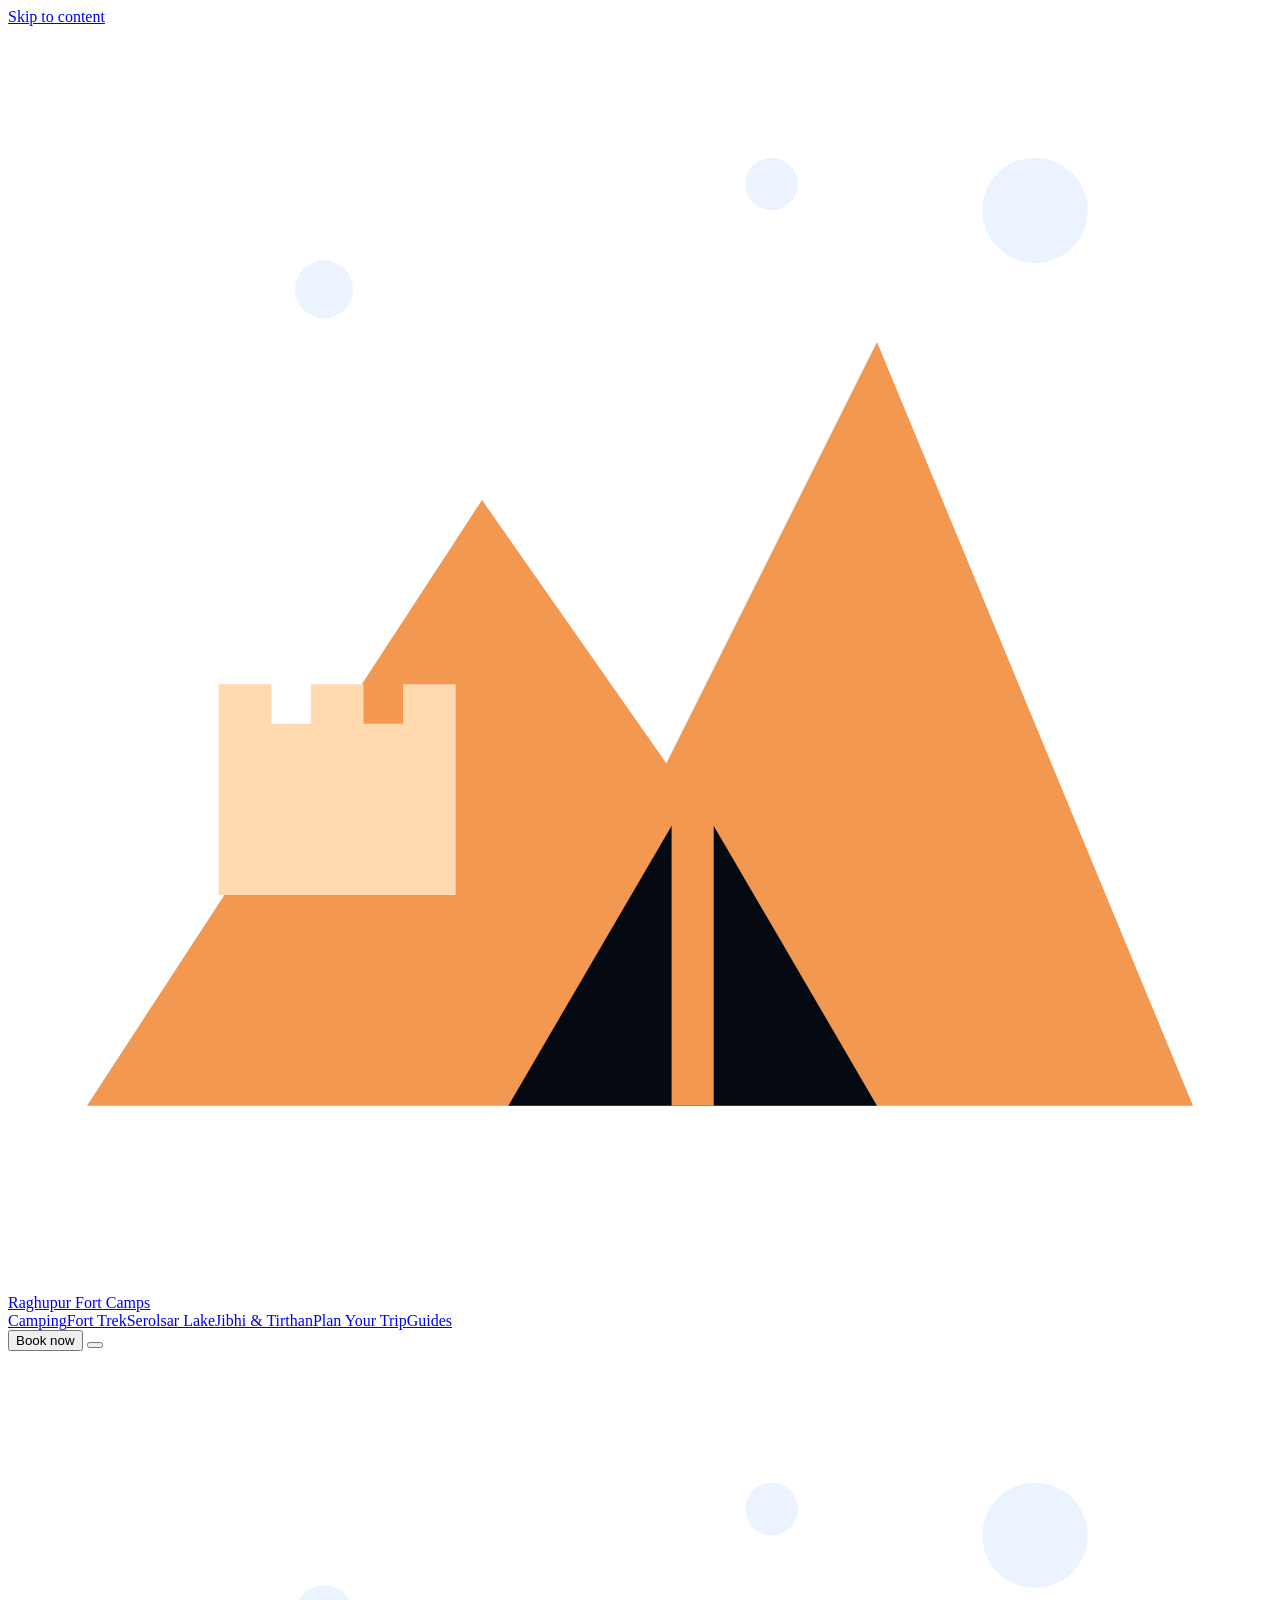
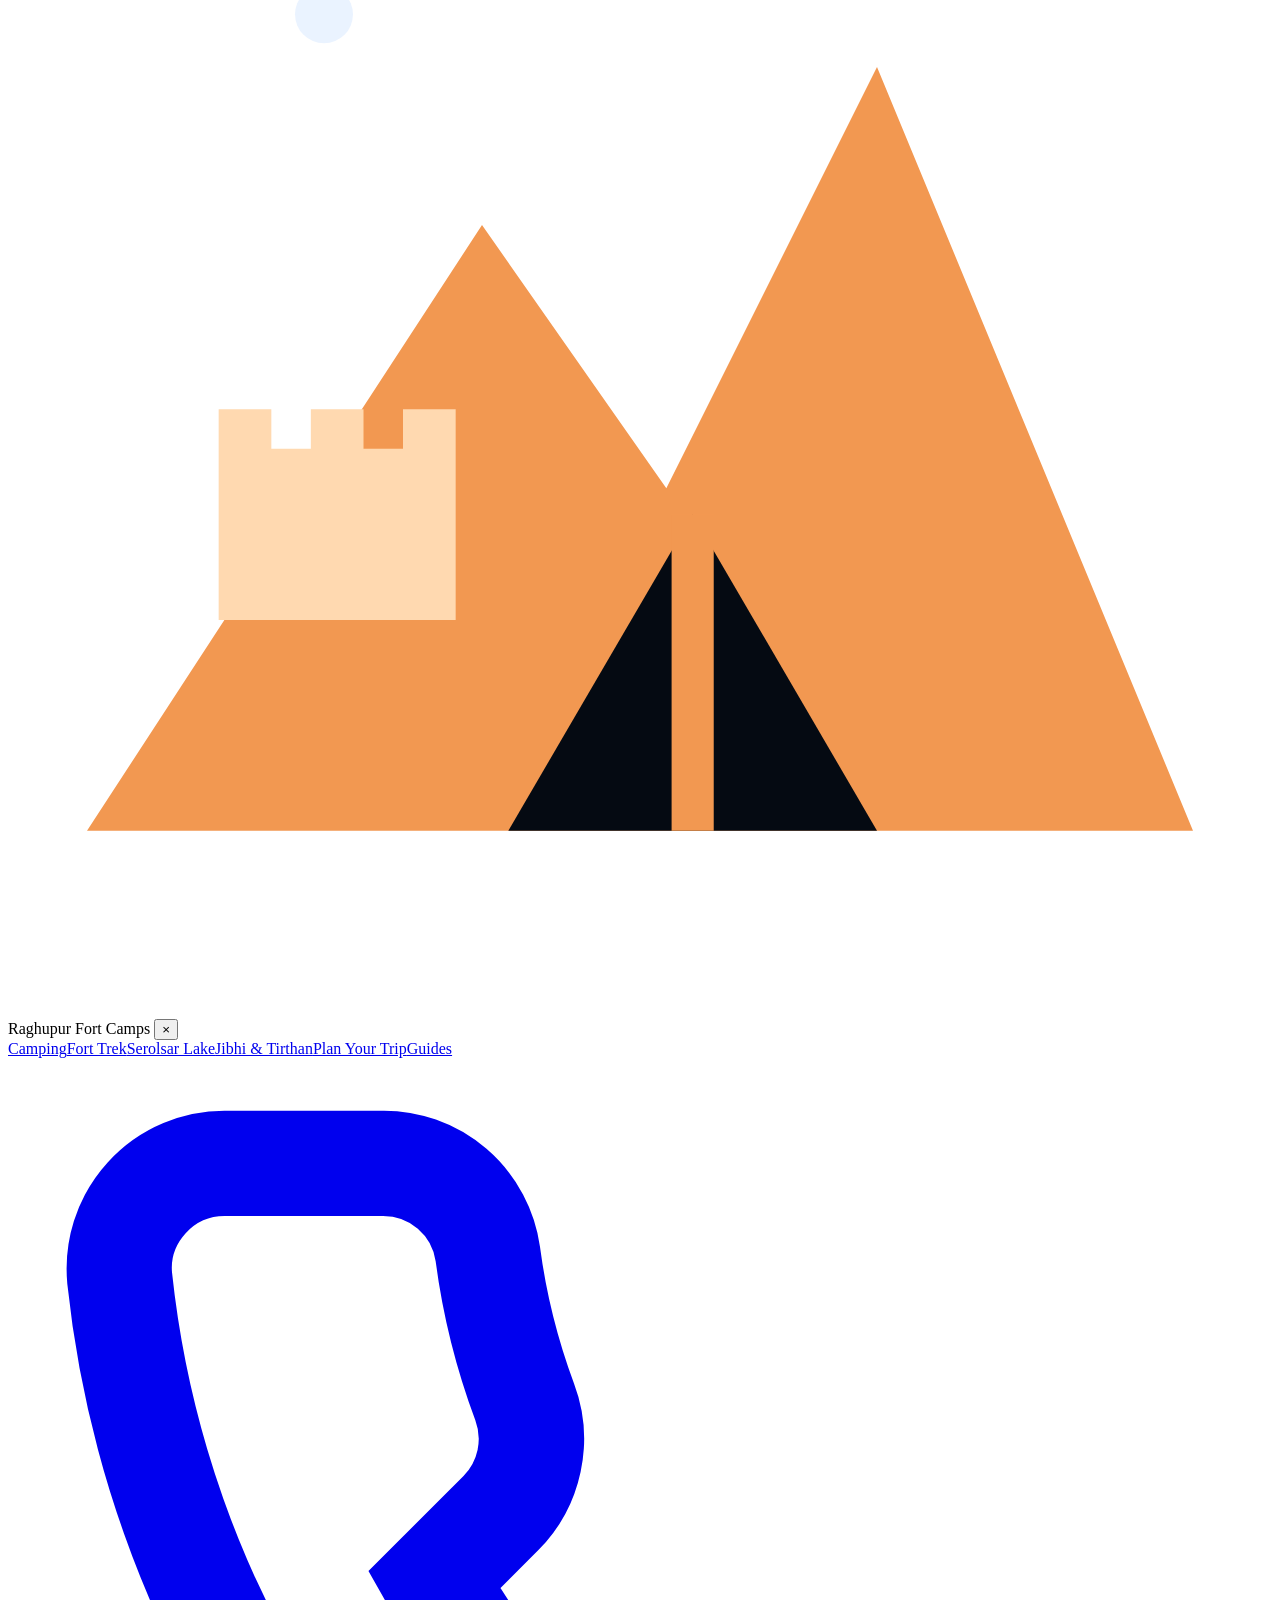
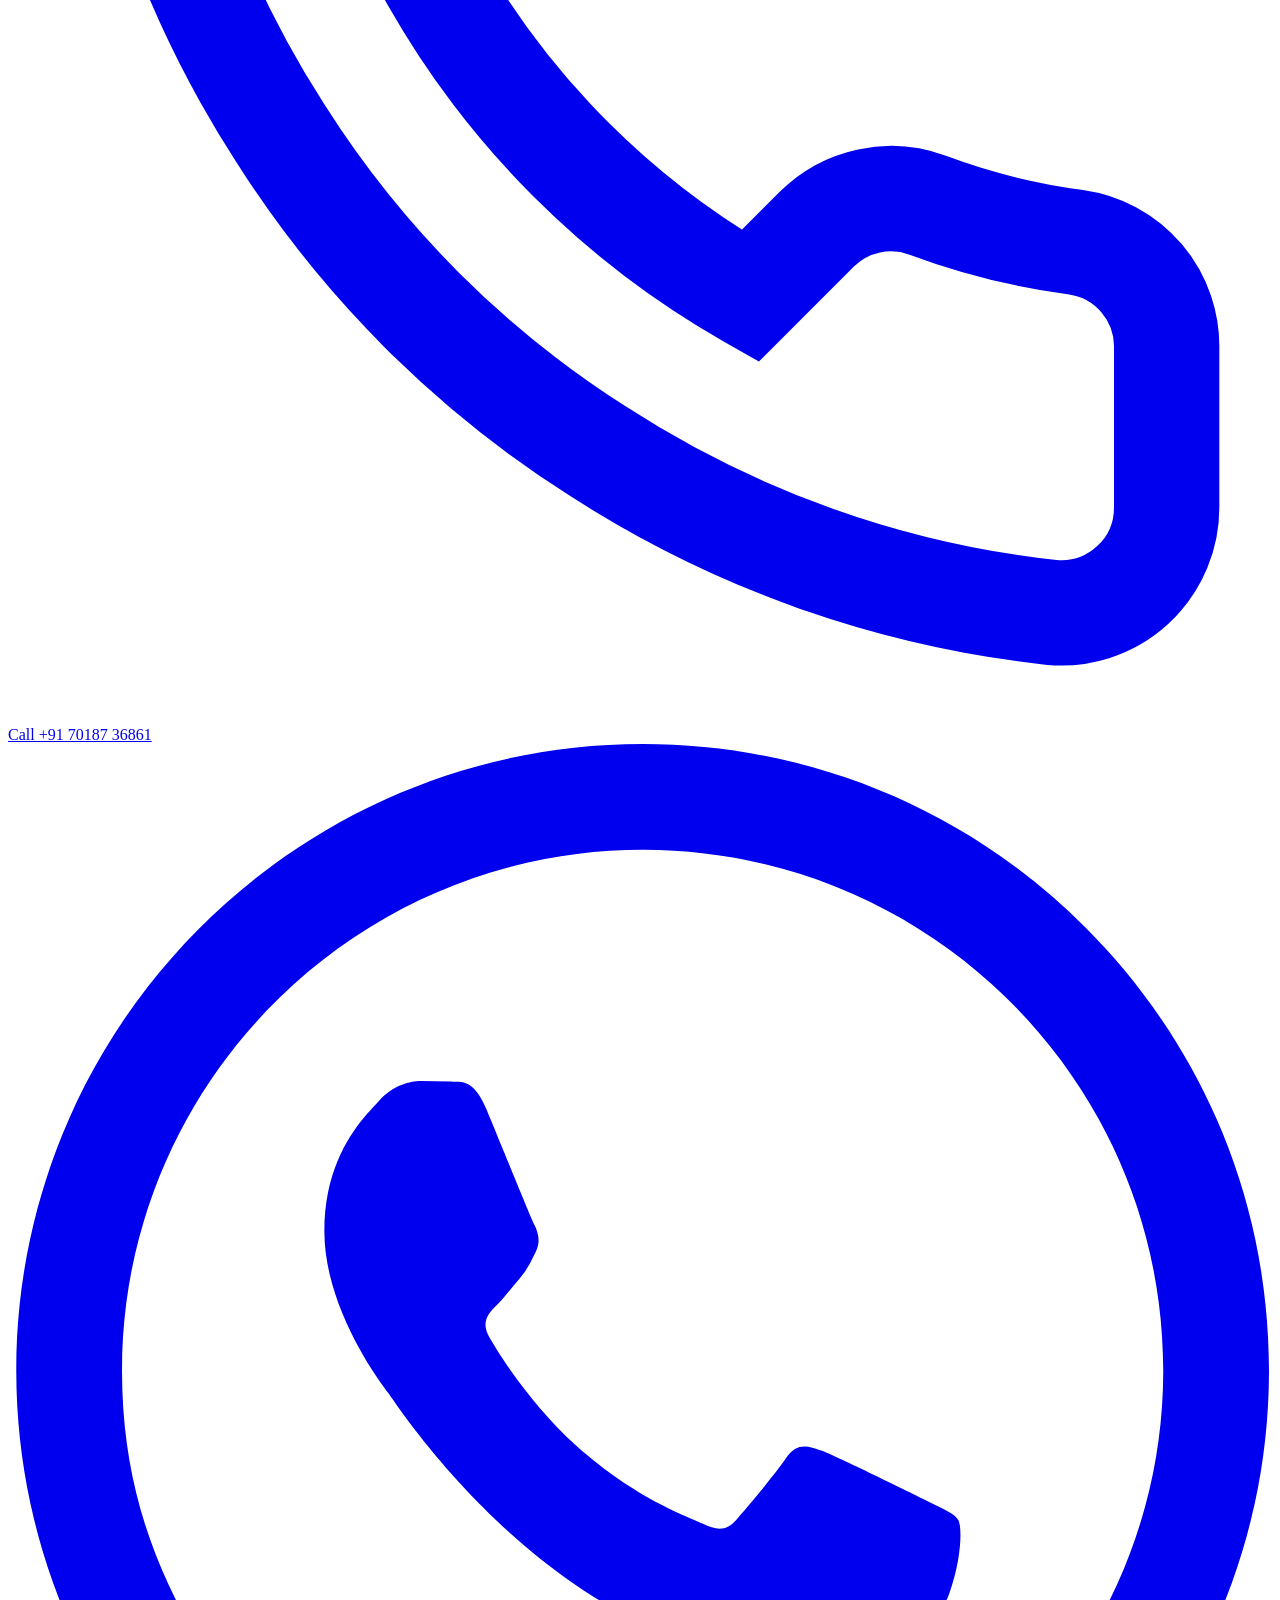
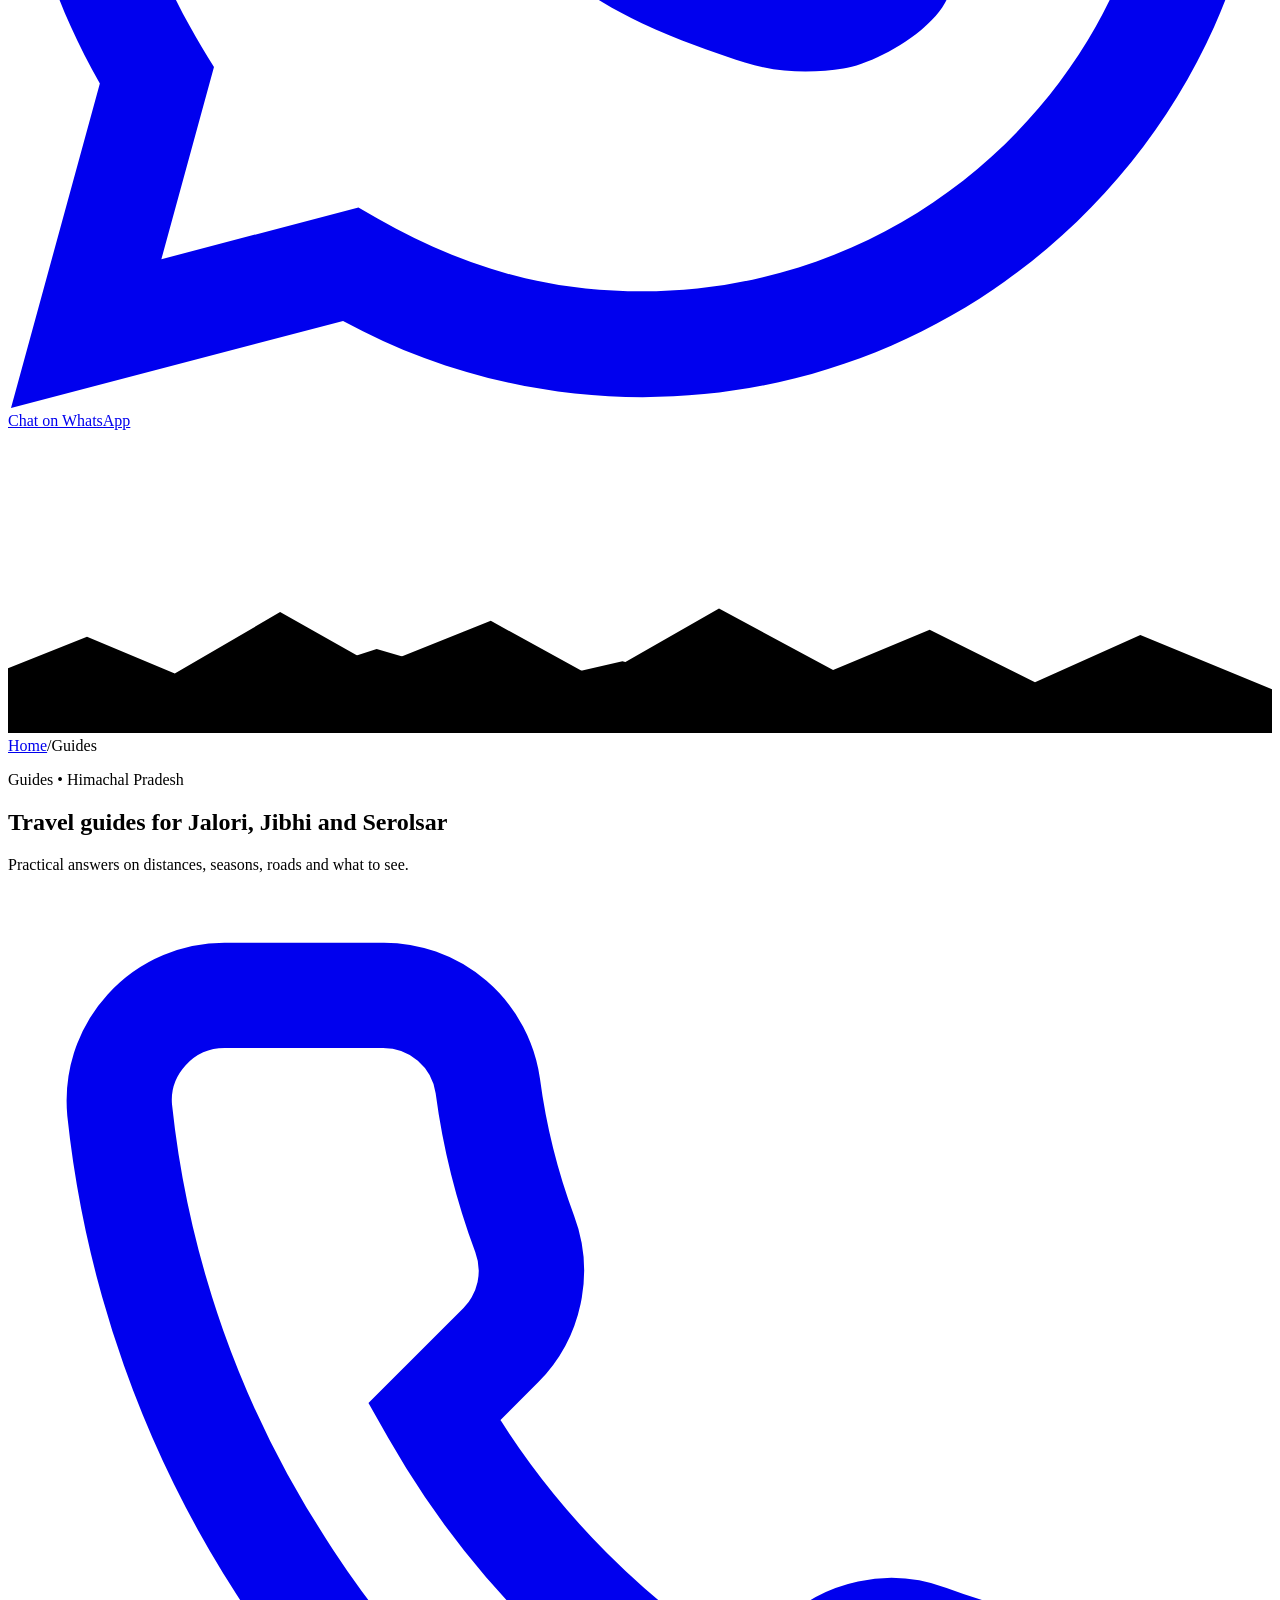
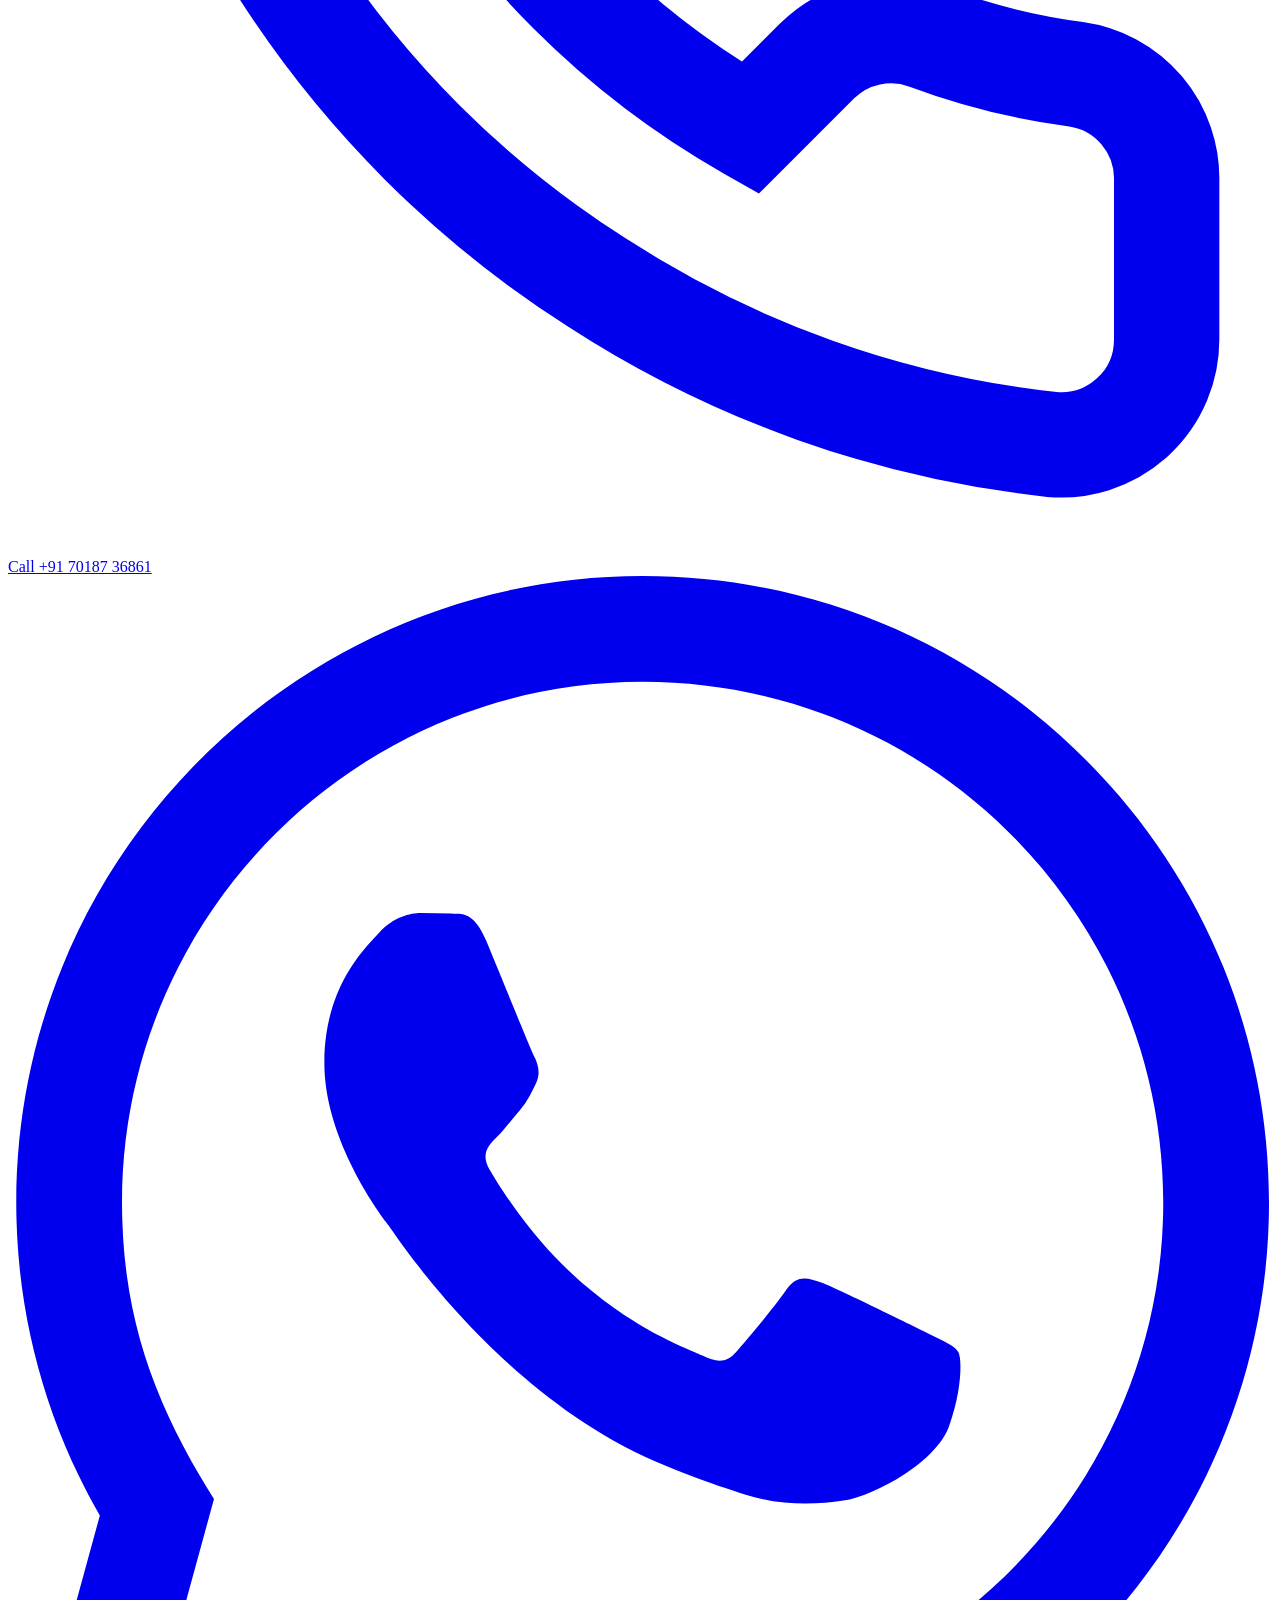
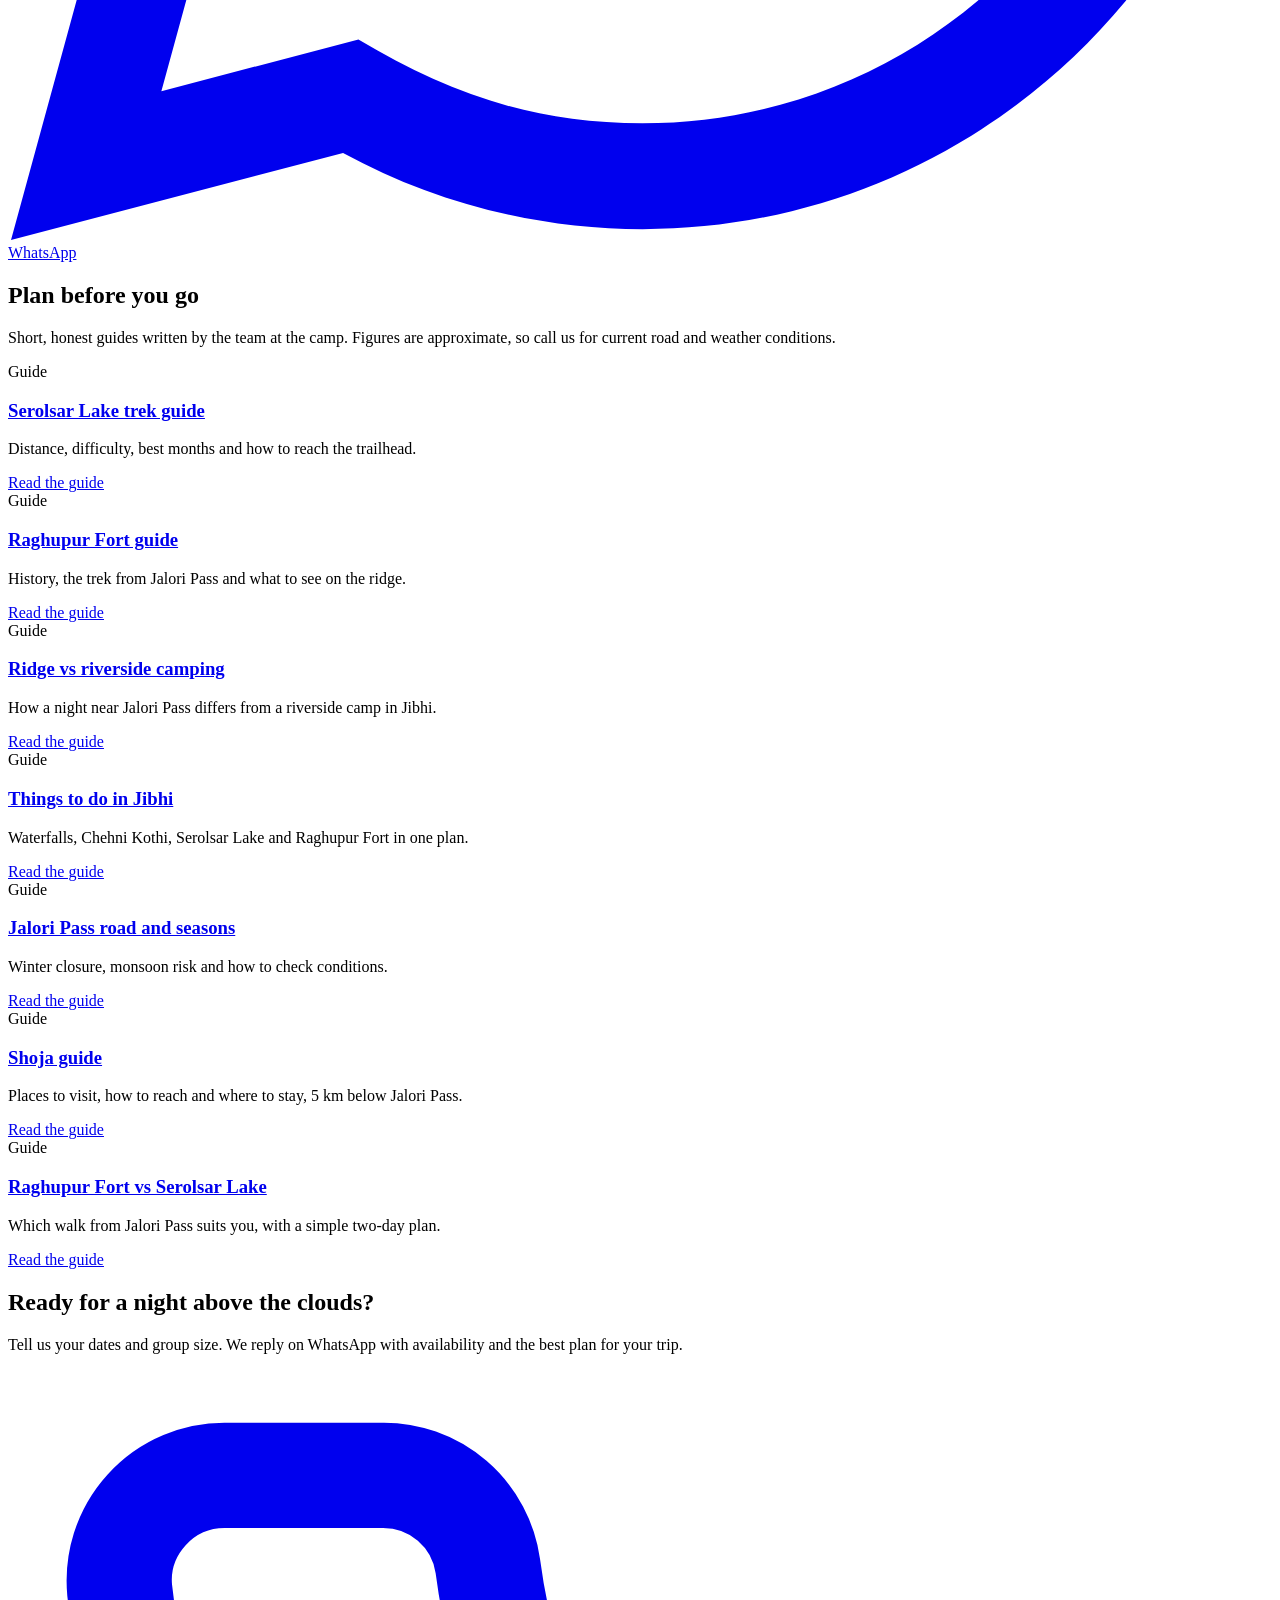
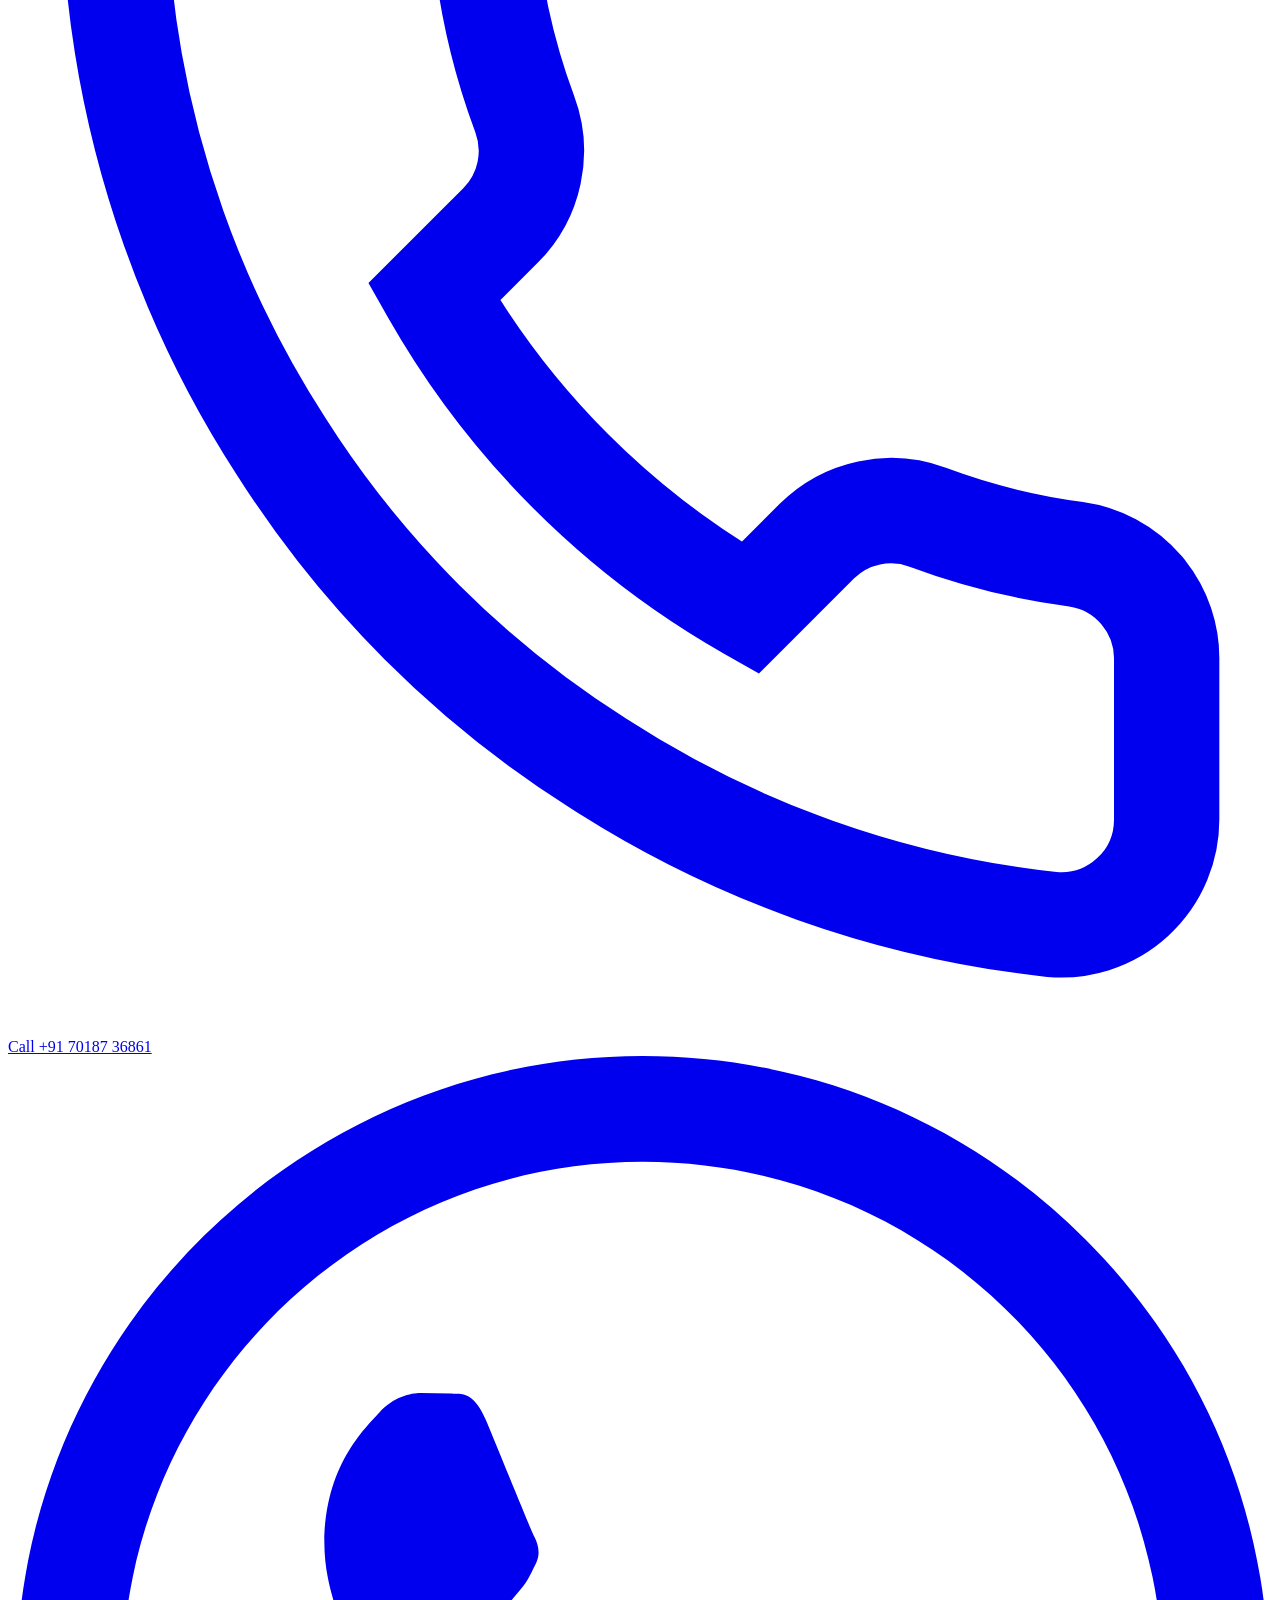
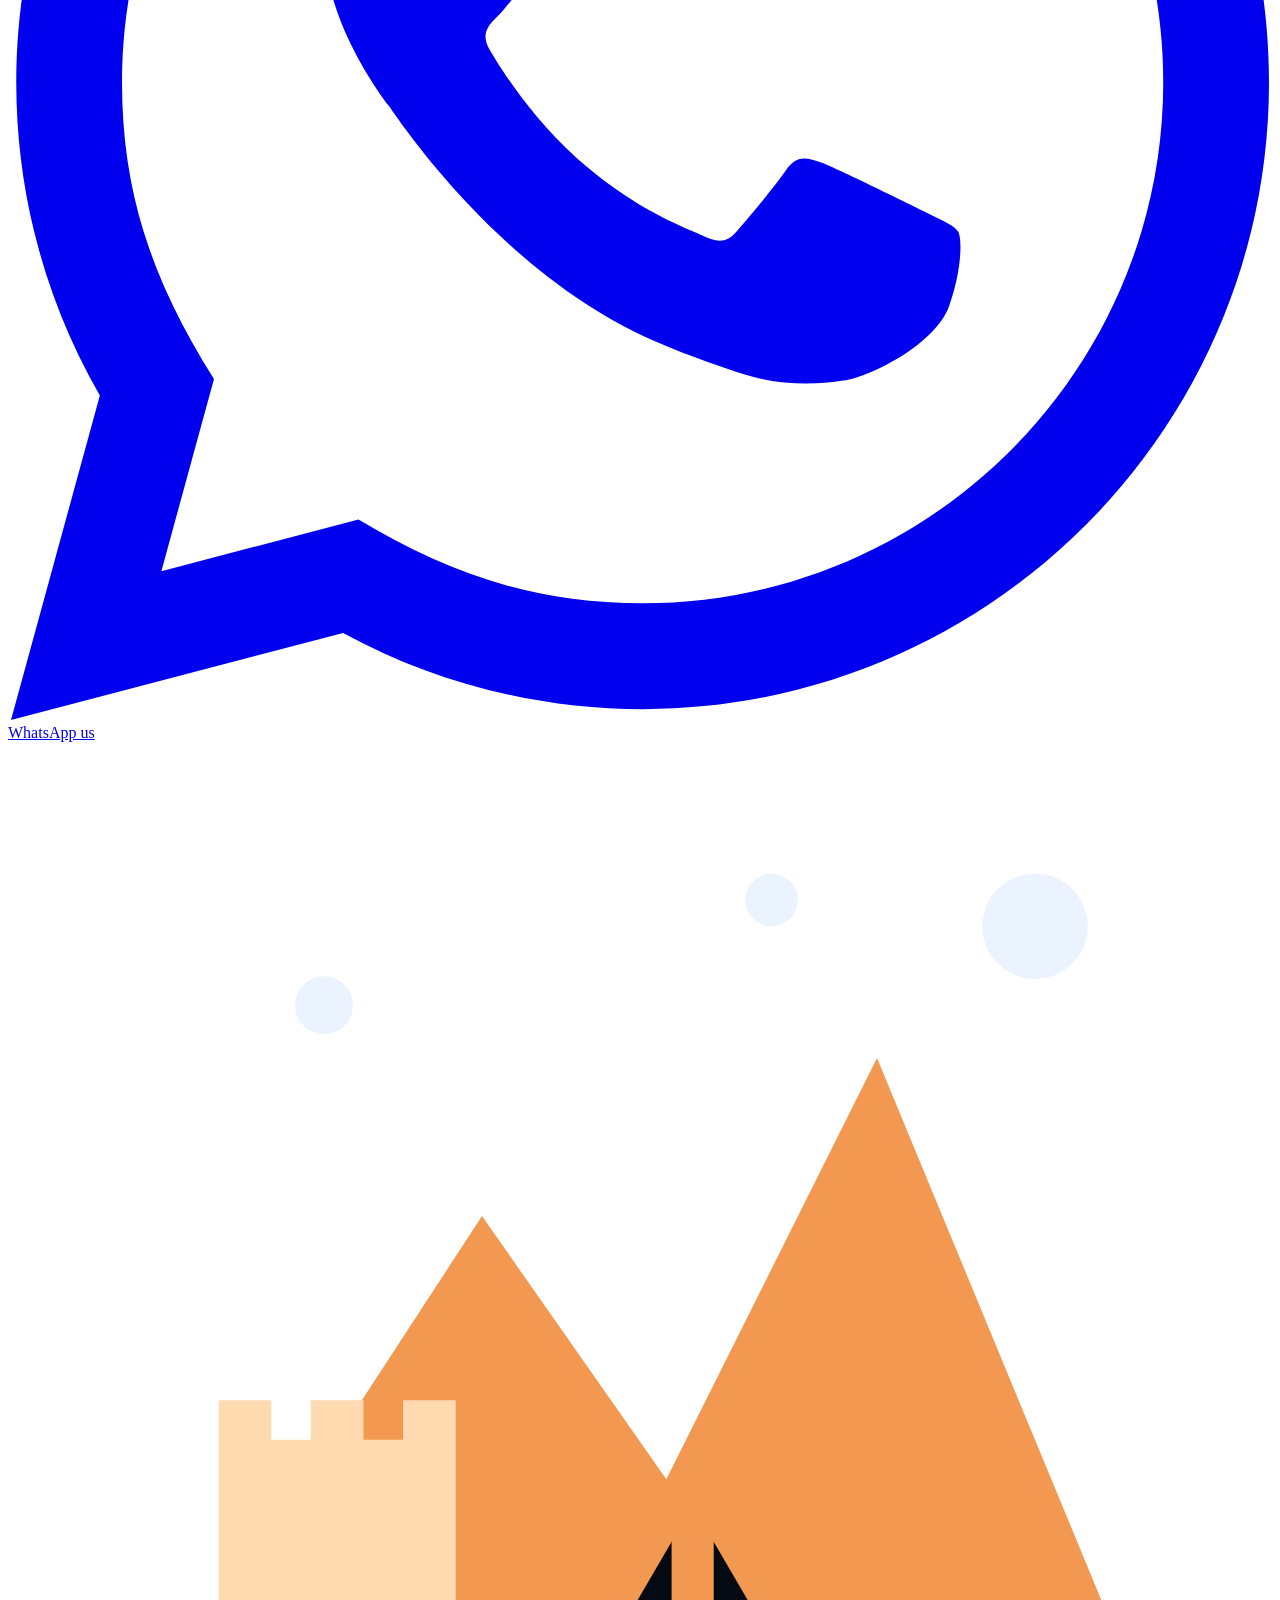
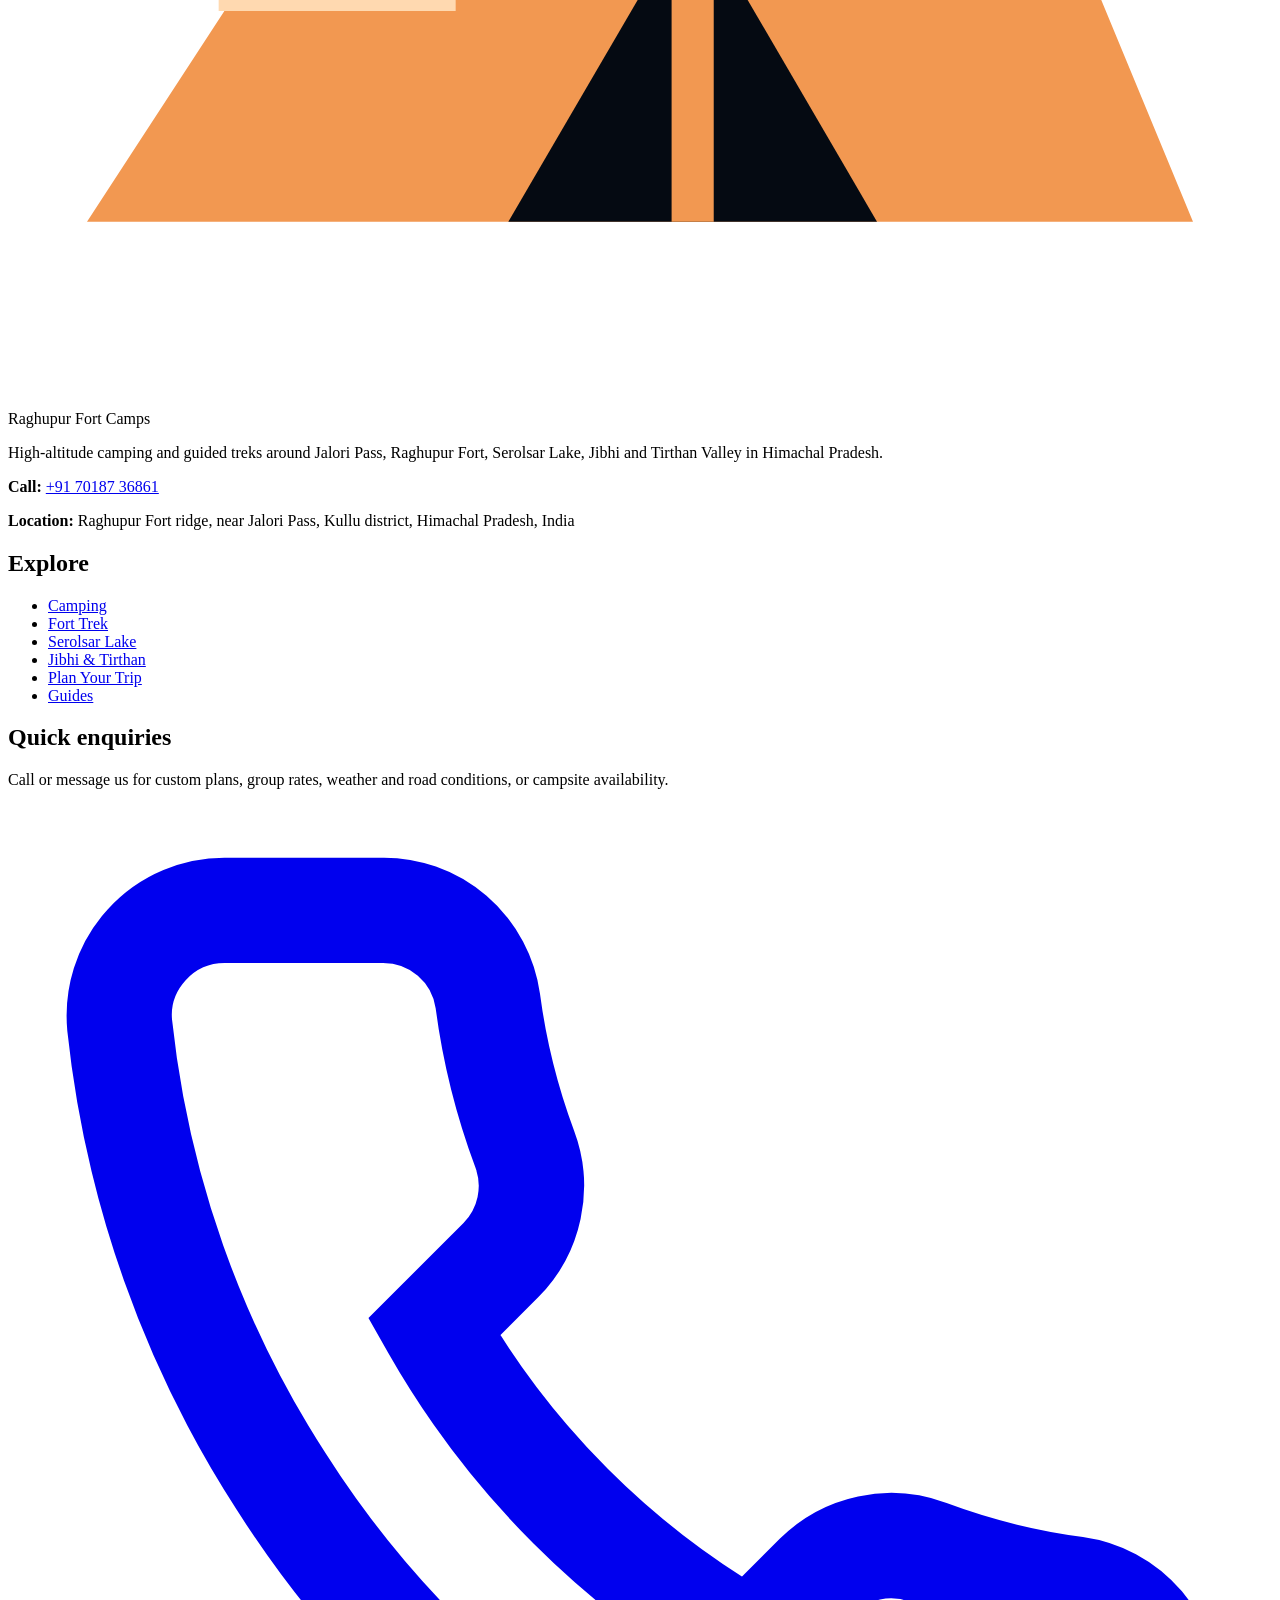
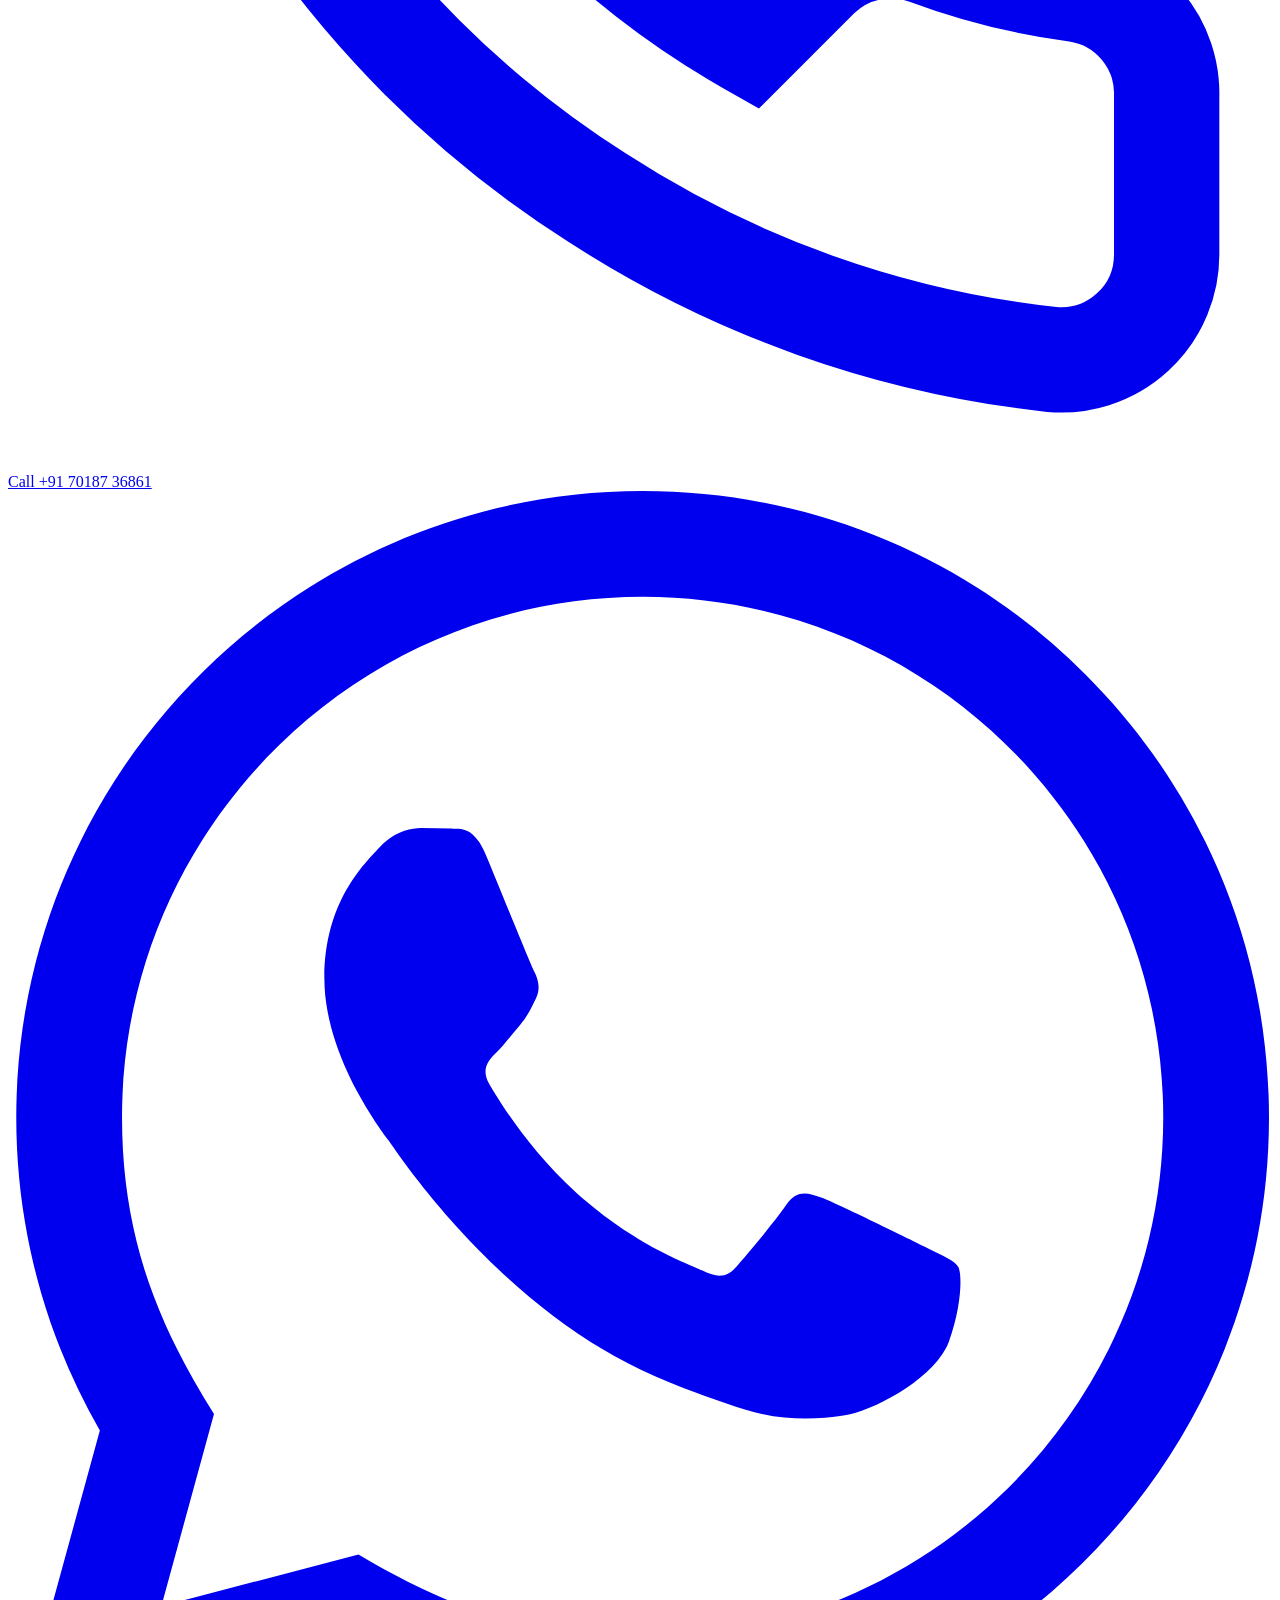
==== guides.html @ e75b99f8 "Add Shoja guide and Raghupur Fort vs Serolsar Lake page; link from guides, sitemap Co-Authored-By: C" ====
<!DOCTYPE html>
<html lang="en">
<head>
<meta charset="UTF-8">
<meta name="viewport" content="width=device-width, initial-scale=1.0">
<title>Travel Guides: Jalori Pass, Serolsar Lake, Jibhi</title>
<meta name="description" content="Travel guides for Jalori Pass, Raghupur Fort, Serolsar Lake and Jibhi: distances, difficulty, seasons, road conditions and things to do.">
<meta name="robots" content="index,follow,max-image-preview:large">
<link rel="canonical" href="https://www.raghupurcamps.com/guides.html">
<link rel="alternate" hreflang="en-IN" href="https://www.raghupurcamps.com/guides.html">
<link rel="alternate" hreflang="x-default" href="https://www.raghupurcamps.com/guides.html">
<meta name="geo.region" content="IN-HP">
<meta name="geo.placename" content="Jalori Pass, Kullu, Himachal Pradesh">
<meta name="theme-color" content="#050a12">
<meta property="og:type" content="website">
<meta property="og:site_name" content="Raghupur Fort Camps">
<meta property="og:locale" content="en_IN">
<meta property="og:title" content="Travel Guides: Jalori Pass, Serolsar Lake, Jibhi">
<meta property="og:description" content="Travel guides for Jalori Pass, Raghupur Fort, Serolsar Lake and Jibhi: distances, difficulty, seasons, road conditions and things to do.">
<meta property="og:url" content="https://www.raghupurcamps.com/guides.html">
<meta property="og:image" content="https://www.raghupurcamps.com/og-image.jpg">
<meta property="og:image:width" content="1200">
<meta property="og:image:height" content="630">
<meta property="og:image:alt" content="Raghupur Fort Camps: Milky Way over the camp ridge near Jalori Pass">
<meta name="twitter:card" content="summary_large_image">
<meta name="twitter:title" content="Travel Guides: Jalori Pass, Serolsar Lake, Jibhi">
<meta name="twitter:description" content="Travel guides for Jalori Pass, Raghupur Fort, Serolsar Lake and Jibhi: distances, difficulty, seasons, road conditions and things to do.">
<meta name="twitter:image" content="https://www.raghupurcamps.com/og-image.jpg">
<link rel="icon" href="favicon.svg" type="image/svg+xml">
<link rel="icon" href="logo.png" type="image/png" sizes="512x512">
<link rel="apple-touch-icon" href="apple-touch-icon.png">
<link rel="preconnect" href="https://fonts.googleapis.com">
<link rel="preconnect" href="https://fonts.gstatic.com" crossorigin>
<link href="https://fonts.googleapis.com/css2?family=Playfair+Display:ital,wght@0,500;0,600;0,700;1,400&amp;family=Plus+Jakarta+Sans:wght@400;500;600;700&amp;display=swap" rel="stylesheet">
<link rel="stylesheet" href="styles.css">
<script type="application/ld+json">{"@context": "https://schema.org", "@type": "BreadcrumbList", "itemListElement": [{"@type": "ListItem", "position": 1, "name": "Home", "item": "https://www.raghupurcamps.com/"}, {"@type": "ListItem", "position": 2, "name": "Guides", "item": "https://www.raghupurcamps.com/guides.html"}]}</script>
</head>
<body data-page="guides.html">
<a class="skip-link" href="#main">Skip to content</a>
<header class="site-header" id="header">
  <div class="header-container">
    <a href="index.html" class="brand-logo" aria-label="Raghupur Fort Camps home"><svg class="brand-icon" viewBox="0 0 48 48" aria-hidden="true"><path d="M3 41 18 18l7 10 8-16 12 29z" fill="#f29851"/><path d="M19 41l7-12 7 12z" fill="#050a12"/><path d="M26 29v12" stroke="#f29851" stroke-width="1.6"/><path d="M8 33V25h2v1.5h1.5V25h2v1.5H15V25h2v8z" fill="#ffd9b0"/><circle cx="39" cy="7" r="2" fill="#eaf3ff"/><circle cx="29" cy="6" r="1" fill="#eaf3ff"/><circle cx="12" cy="10" r="1.1" fill="#eaf3ff"/></svg><span class="brand-name">Raghupur Fort Camps</span></a>
    <nav class="nav-menu" aria-label="Main"><a href="raghupur-fort-camping.html" class="nav-link">Camping</a><a href="raghupur-fort-trek.html" class="nav-link">Fort Trek</a><a href="serolsar-lake-trek.html" class="nav-link">Serolsar Lake</a><a href="jibhi-tirthan-valley.html" class="nav-link">Jibhi &amp; Tirthan</a><a href="plan-your-trip.html" class="nav-link">Plan Your Trip</a><a href="guides.html" class="nav-link" aria-current="page">Guides</a></nav>
    <div class="header-actions">
      <button type="button" class="btn btn-amber pill-btn header-book" data-book="custom">Book now</button>
      <button type="button" class="mobile-toggle" id="mobile-toggle" aria-label="Open menu" aria-expanded="false" aria-controls="mobile-drawer"><span></span><span></span><span></span></button>
    </div>
  </div>
</header>
<div class="drawer-overlay" id="drawer-overlay"></div>
<aside class="mobile-drawer" id="mobile-drawer" aria-label="Menu">
  <div class="drawer-header">
    <span class="brand-logo"><svg class="brand-icon" viewBox="0 0 48 48" aria-hidden="true"><path d="M3 41 18 18l7 10 8-16 12 29z" fill="#f29851"/><path d="M19 41l7-12 7 12z" fill="#050a12"/><path d="M26 29v12" stroke="#f29851" stroke-width="1.6"/><path d="M8 33V25h2v1.5h1.5V25h2v1.5H15V25h2v8z" fill="#ffd9b0"/><circle cx="39" cy="7" r="2" fill="#eaf3ff"/><circle cx="29" cy="6" r="1" fill="#eaf3ff"/><circle cx="12" cy="10" r="1.1" fill="#eaf3ff"/></svg><span>Raghupur Fort Camps</span></span>
    <button type="button" class="close-drawer" id="close-drawer" aria-label="Close menu">&times;</button>
  </div>
  <nav class="drawer-links" aria-label="Mobile"><a href="raghupur-fort-camping.html" class="drawer-link">Camping</a><a href="raghupur-fort-trek.html" class="drawer-link">Fort Trek</a><a href="serolsar-lake-trek.html" class="drawer-link">Serolsar Lake</a><a href="jibhi-tirthan-valley.html" class="drawer-link">Jibhi &amp; Tirthan</a><a href="plan-your-trip.html" class="drawer-link">Plan Your Trip</a><a href="guides.html" class="drawer-link" aria-current="page">Guides</a></nav>
  <div class="drawer-footer">
    <a href="tel:+917018736861" class="btn btn-amber pill-btn full-width"><svg class="btn-icon" viewBox="0 0 24 24" fill="none" stroke="currentColor" stroke-width="2" aria-hidden="true"><path d="M22 16.92v3a2 2 0 0 1-2.18 2 19.79 19.79 0 0 1-8.63-3.07 19.5 19.5 0 0 1-6-6 19.79 19.79 0 0 1-3.07-8.67A2 2 0 0 1 4.11 2h3a2 2 0 0 1 2 1.72 12.84 12.84 0 0 0 .7 2.81 2 2 0 0 1-.45 2.11L8.09 9.91a16 16 0 0 0 6 6l1.27-1.27a2 2 0 0 1 2.11-.45 12.84 12.84 0 0 0 2.81.7A2 2 0 0 1 22 16.92z"/></svg>Call +91 70187 36861</a>
    <a href="https://wa.me/917018736861?text=Hi%2C%20I%20would%20like%20to%20enquire%20about%20Raghupur%20Fort%20Camps%20and%20treks." target="_blank" rel="noopener noreferrer" class="btn btn-outline-white pill-btn full-width"><svg class="btn-icon" viewBox="0 0 24 24" fill="currentColor" aria-hidden="true"><path d="M.057 24l1.687-6.163c-1.041-1.804-1.588-3.849-1.587-5.946.003-6.556 5.338-11.891 11.893-11.891 3.181.001 6.167 1.24 8.413 3.488 2.245 2.248 3.481 5.236 3.48 8.414-.003 6.557-5.338 11.892-11.893 11.892-1.99-.001-3.951-.5-5.688-1.448l-6.305 1.654zm6.597-3.807c1.676.995 3.276 1.591 5.392 1.592 5.448 0 9.886-4.434 9.889-9.885.002-5.462-4.415-9.89-9.881-9.892-5.452 0-9.887 4.434-9.889 9.884-.001 2.225.651 3.891 1.746 5.634l-.999 3.648 3.742-.981zm11.387-5.464c-.074-.124-.272-.198-.57-.347-.297-.149-1.758-.868-2.031-.967-.272-.099-.47-.149-.669.149-.198.297-.768.967-.941 1.165-.173.198-.347.223-.644.074-.297-.149-1.255-.462-2.39-1.475-.883-.788-1.48-1.761-1.653-2.059-.173-.297-.018-.458.13-.606.134-.133.297-.347.446-.521.151-.172.2-.296.3-.495.099-.198.05-.372-.025-.521-.075-.148-.669-1.611-.916-2.206-.242-.579-.487-.501-.669-.51l-.57-.01c-.198 0-.52.074-.792.372s-1.04 1.016-1.04 2.479 1.065 2.876 1.213 3.074c.149.198 2.095 3.2 5.076 4.487.709.306 1.263.489 1.694.626.712.226 1.36.194 1.872.118.571-.085 1.758-.719 2.006-1.413.248-.695.248-1.29.173-1.414z"/></svg>Chat on WhatsApp</a>
  </div>
</aside>
<main id="main">
<section class="hero-section">
  <canvas id="starfield" class="star-canvas" aria-hidden="true"></canvas>
  <svg class="hero-ridge" viewBox="0 0 1440 170" preserveAspectRatio="none" aria-hidden="true">
    <path class="ridge-back" d="M0 170V96l90-36 100 42 120-70 110 62 130-52 120 66 140-80 130 70 110-46 120 60 120-54 150 62v100z"/>
    <path class="ridge-front" d="M0 170v-40l140-34 120 30 160-52 150 44 130-30 170 46 150-40 140 36 130-28 150 30v38z"/>
  </svg>
  <div class="hero-container">
    <nav class="hero-breadcrumbs" aria-label="Breadcrumb"><a href="index.html">Home</a><span class="breadcrumb-separator" aria-hidden="true">/</span><span class="breadcrumb-current" aria-current="page">Guides</span></nav>
    <p class="hero-kicker">Guides &bull; Himachal Pradesh</p>
    <h1 class="hero-title">Travel guides for <span class="italic-accent">Jalori, Jibhi and Serolsar</span></h1>
    <p class="hero-subtitle">Practical answers on distances, seasons, roads and what to see.</p>
    <div class="hero-actions"><a href="tel:+917018736861" class="btn btn-amber pill-btn btn-hero"><svg class="btn-icon" viewBox="0 0 24 24" fill="none" stroke="currentColor" stroke-width="2" aria-hidden="true"><path d="M22 16.92v3a2 2 0 0 1-2.18 2 19.79 19.79 0 0 1-8.63-3.07 19.5 19.5 0 0 1-6-6 19.79 19.79 0 0 1-3.07-8.67A2 2 0 0 1 4.11 2h3a2 2 0 0 1 2 1.72 12.84 12.84 0 0 0 .7 2.81 2 2 0 0 1-.45 2.11L8.09 9.91a16 16 0 0 0 6 6l1.27-1.27a2 2 0 0 1 2.11-.45 12.84 12.84 0 0 0 2.81.7A2 2 0 0 1 22 16.92z"/></svg>Call +91 70187 36861</a><a href="https://wa.me/917018736861?text=Hi%2C%20I%20have%20a%20question%20about%20visiting%20Jalori%20Pass%20and%20Raghupur%20Fort." target="_blank" rel="noopener noreferrer" class="btn btn-outline-white pill-btn btn-hero"><svg class="btn-icon" viewBox="0 0 24 24" fill="currentColor" aria-hidden="true"><path d="M.057 24l1.687-6.163c-1.041-1.804-1.588-3.849-1.587-5.946.003-6.556 5.338-11.891 11.893-11.891 3.181.001 6.167 1.24 8.413 3.488 2.245 2.248 3.481 5.236 3.48 8.414-.003 6.557-5.338 11.892-11.893 11.892-1.99-.001-3.951-.5-5.688-1.448l-6.305 1.654zm6.597-3.807c1.676.995 3.276 1.591 5.392 1.592 5.448 0 9.886-4.434 9.889-9.885.002-5.462-4.415-9.89-9.881-9.892-5.452 0-9.887 4.434-9.889 9.884-.001 2.225.651 3.891 1.746 5.634l-.999 3.648 3.742-.981zm11.387-5.464c-.074-.124-.272-.198-.57-.347-.297-.149-1.758-.868-2.031-.967-.272-.099-.47-.149-.669.149-.198.297-.768.967-.941 1.165-.173.198-.347.223-.644.074-.297-.149-1.255-.462-2.39-1.475-.883-.788-1.48-1.761-1.653-2.059-.173-.297-.018-.458.13-.606.134-.133.297-.347.446-.521.151-.172.2-.296.3-.495.099-.198.05-.372-.025-.521-.075-.148-.669-1.611-.916-2.206-.242-.579-.487-.501-.669-.51l-.57-.01c-.198 0-.52.074-.792.372s-1.04 1.016-1.04 2.479 1.065 2.876 1.213 3.074c.149.198 2.095 3.2 5.076 4.487.709.306 1.263.489 1.694.626.712.226 1.36.194 1.872.118.571-.085 1.758-.719 2.006-1.413.248-.695.248-1.29.173-1.414z"/></svg>WhatsApp</a></div>
  </div>
</section>
<section class="editorial-section"><div class="content-container">
<div class="editorial-header"><h2 class="editorial-title">Plan before you go</h2>
<p class="editorial-lead">Short, honest guides written by the team at the camp. Figures are approximate, so call us for current road and weather conditions.</p></div>
<div class="valley-places-grid"><article class="place-card"><div class="place-body"><span class="place-tag">Guide</span><h3><a href="serolsar-lake-trek-guide.html">Serolsar Lake trek guide</a></h3><p>Distance, difficulty, best months and how to reach the trailhead.</p><a href="serolsar-lake-trek-guide.html" class="text-link">Read the guide</a></div></article><article class="place-card"><div class="place-body"><span class="place-tag">Guide</span><h3><a href="raghupur-fort-trek-guide.html">Raghupur Fort guide</a></h3><p>History, the trek from Jalori Pass and what to see on the ridge.</p><a href="raghupur-fort-trek-guide.html" class="text-link">Read the guide</a></div></article><article class="place-card"><div class="place-body"><span class="place-tag">Guide</span><h3><a href="camping-jalori-pass-vs-jibhi-riverside.html">Ridge vs riverside camping</a></h3><p>How a night near Jalori Pass differs from a riverside camp in Jibhi.</p><a href="camping-jalori-pass-vs-jibhi-riverside.html" class="text-link">Read the guide</a></div></article><article class="place-card"><div class="place-body"><span class="place-tag">Guide</span><h3><a href="things-to-do-in-jibhi.html">Things to do in Jibhi</a></h3><p>Waterfalls, Chehni Kothi, Serolsar Lake and Raghupur Fort in one plan.</p><a href="things-to-do-in-jibhi.html" class="text-link">Read the guide</a></div></article><article class="place-card"><div class="place-body"><span class="place-tag">Guide</span><h3><a href="jalori-pass-road-status-winter-closure.html">Jalori Pass road and seasons</a></h3><p>Winter closure, monsoon risk and how to check conditions.</p><a href="jalori-pass-road-status-winter-closure.html" class="text-link">Read the guide</a></div></article><article class="place-card"><div class="place-body"><span class="place-tag">Guide</span><h3><a href="shoja-himachal-guide.html">Shoja guide</a></h3><p>Places to visit, how to reach and where to stay, 5 km below Jalori Pass.</p><a href="shoja-himachal-guide.html" class="text-link">Read the guide</a></div></article><article class="place-card"><div class="place-body"><span class="place-tag">Guide</span><h3><a href="raghupur-fort-vs-serolsar-lake.html">Raghupur Fort vs Serolsar Lake</a></h3><p>Which walk from Jalori Pass suits you, with a simple two-day plan.</p><a href="raghupur-fort-vs-serolsar-lake.html" class="text-link">Read the guide</a></div></article></div></div></section>
<section class="cta-band"><div class="content-container cta-inner"><div><h2>Ready for a night above the clouds?</h2><p>Tell us your dates and group size. We reply on WhatsApp with availability and the best plan for your trip.</p></div><div class="cta-actions"><a href="tel:+917018736861" class="btn btn-amber pill-btn"><svg class="btn-icon" viewBox="0 0 24 24" fill="none" stroke="currentColor" stroke-width="2" aria-hidden="true"><path d="M22 16.92v3a2 2 0 0 1-2.18 2 19.79 19.79 0 0 1-8.63-3.07 19.5 19.5 0 0 1-6-6 19.79 19.79 0 0 1-3.07-8.67A2 2 0 0 1 4.11 2h3a2 2 0 0 1 2 1.72 12.84 12.84 0 0 0 .7 2.81 2 2 0 0 1-.45 2.11L8.09 9.91a16 16 0 0 0 6 6l1.27-1.27a2 2 0 0 1 2.11-.45 12.84 12.84 0 0 0 2.81.7A2 2 0 0 1 22 16.92z"/></svg>Call +91 70187 36861</a><a href="https://wa.me/917018736861?text=Hi%2C%20I%20would%20like%20to%20plan%20a%20trip%20to%20Raghupur%20Fort%20Camps." target="_blank" rel="noopener noreferrer" class="btn btn-outline-white pill-btn"><svg class="btn-icon" viewBox="0 0 24 24" fill="currentColor" aria-hidden="true"><path d="M.057 24l1.687-6.163c-1.041-1.804-1.588-3.849-1.587-5.946.003-6.556 5.338-11.891 11.893-11.891 3.181.001 6.167 1.24 8.413 3.488 2.245 2.248 3.481 5.236 3.48 8.414-.003 6.557-5.338 11.892-11.893 11.892-1.99-.001-3.951-.5-5.688-1.448l-6.305 1.654zm6.597-3.807c1.676.995 3.276 1.591 5.392 1.592 5.448 0 9.886-4.434 9.889-9.885.002-5.462-4.415-9.89-9.881-9.892-5.452 0-9.887 4.434-9.889 9.884-.001 2.225.651 3.891 1.746 5.634l-.999 3.648 3.742-.981zm11.387-5.464c-.074-.124-.272-.198-.57-.347-.297-.149-1.758-.868-2.031-.967-.272-.099-.47-.149-.669.149-.198.297-.768.967-.941 1.165-.173.198-.347.223-.644.074-.297-.149-1.255-.462-2.39-1.475-.883-.788-1.48-1.761-1.653-2.059-.173-.297-.018-.458.13-.606.134-.133.297-.347.446-.521.151-.172.2-.296.3-.495.099-.198.05-.372-.025-.521-.075-.148-.669-1.611-.916-2.206-.242-.579-.487-.501-.669-.51l-.57-.01c-.198 0-.52.074-.792.372s-1.04 1.016-1.04 2.479 1.065 2.876 1.213 3.074c.149.198 2.095 3.2 5.076 4.487.709.306 1.263.489 1.694.626.712.226 1.36.194 1.872.118.571-.085 1.758-.719 2.006-1.413.248-.695.248-1.29.173-1.414z"/></svg>WhatsApp us</a></div></div></section>
</main>
<footer class="site-footer">
  <div class="footer-container">
    <div class="footer-grid">
      <div class="footer-col">
        <div class="footer-brand"><svg class="brand-icon" viewBox="0 0 48 48" aria-hidden="true"><path d="M3 41 18 18l7 10 8-16 12 29z" fill="#f29851"/><path d="M19 41l7-12 7 12z" fill="#050a12"/><path d="M26 29v12" stroke="#f29851" stroke-width="1.6"/><path d="M8 33V25h2v1.5h1.5V25h2v1.5H15V25h2v8z" fill="#ffd9b0"/><circle cx="39" cy="7" r="2" fill="#eaf3ff"/><circle cx="29" cy="6" r="1" fill="#eaf3ff"/><circle cx="12" cy="10" r="1.1" fill="#eaf3ff"/></svg><span>Raghupur Fort Camps</span></div>
        <p class="footer-desc">High-altitude camping and guided treks around Jalori Pass, Raghupur Fort, Serolsar Lake, Jibhi and Tirthan Valley in Himachal Pradesh.</p>
        <div class="footer-contacts">
          <p><strong>Call:</strong> <a href="tel:+917018736861">+91 70187 36861</a></p>
          <p><strong>Location:</strong> Raghupur Fort ridge, near Jalori Pass, Kullu district, Himachal Pradesh, India</p>
        </div>
      </div>
      <div class="footer-col">
        <h2 class="footer-heading">Explore</h2>
        <ul class="footer-links"><li><a href="raghupur-fort-camping.html">Camping</a></li><li><a href="raghupur-fort-trek.html">Fort Trek</a></li><li><a href="serolsar-lake-trek.html">Serolsar Lake</a></li><li><a href="jibhi-tirthan-valley.html">Jibhi &amp; Tirthan</a></li><li><a href="plan-your-trip.html">Plan Your Trip</a></li><li><a href="guides.html">Guides</a></li></ul>
      </div>
      <div class="footer-col">
        <h2 class="footer-heading">Quick enquiries</h2>
        <p class="footer-small">Call or message us for custom plans, group rates, weather and road conditions, or campsite availability.</p>
        <div class="footer-cta-stack">
          <a href="tel:+917018736861" class="btn btn-amber pill-btn full-width"><svg class="btn-icon" viewBox="0 0 24 24" fill="none" stroke="currentColor" stroke-width="2" aria-hidden="true"><path d="M22 16.92v3a2 2 0 0 1-2.18 2 19.79 19.79 0 0 1-8.63-3.07 19.5 19.5 0 0 1-6-6 19.79 19.79 0 0 1-3.07-8.67A2 2 0 0 1 4.11 2h3a2 2 0 0 1 2 1.72 12.84 12.84 0 0 0 .7 2.81 2 2 0 0 1-.45 2.11L8.09 9.91a16 16 0 0 0 6 6l1.27-1.27a2 2 0 0 1 2.11-.45 12.84 12.84 0 0 0 2.81.7A2 2 0 0 1 22 16.92z"/></svg>Call +91 70187 36861</a>
          <a href="https://wa.me/917018736861?text=Hi%2C%20I%20would%20like%20to%20enquire%20about%20camping%20and%20trekking." target="_blank" rel="noopener noreferrer" class="btn btn-outline-white pill-btn full-width"><svg class="btn-icon" viewBox="0 0 24 24" fill="currentColor" aria-hidden="true"><path d="M.057 24l1.687-6.163c-1.041-1.804-1.588-3.849-1.587-5.946.003-6.556 5.338-11.891 11.893-11.891 3.181.001 6.167 1.24 8.413 3.488 2.245 2.248 3.481 5.236 3.48 8.414-.003 6.557-5.338 11.892-11.893 11.892-1.99-.001-3.951-.5-5.688-1.448l-6.305 1.654zm6.597-3.807c1.676.995 3.276 1.591 5.392 1.592 5.448 0 9.886-4.434 9.889-9.885.002-5.462-4.415-9.89-9.881-9.892-5.452 0-9.887 4.434-9.889 9.884-.001 2.225.651 3.891 1.746 5.634l-.999 3.648 3.742-.981zm11.387-5.464c-.074-.124-.272-.198-.57-.347-.297-.149-1.758-.868-2.031-.967-.272-.099-.47-.149-.669.149-.198.297-.768.967-.941 1.165-.173.198-.347.223-.644.074-.297-.149-1.255-.462-2.39-1.475-.883-.788-1.48-1.761-1.653-2.059-.173-.297-.018-.458.13-.606.134-.133.297-.347.446-.521.151-.172.2-.296.3-.495.099-.198.05-.372-.025-.521-.075-.148-.669-1.611-.916-2.206-.242-.579-.487-.501-.669-.51l-.57-.01c-.198 0-.52.074-.792.372s-1.04 1.016-1.04 2.479 1.065 2.876 1.213 3.074c.149.198 2.095 3.2 5.076 4.487.709.306 1.263.489 1.694.626.712.226 1.36.194 1.872.118.571-.085 1.758-.719 2.006-1.413.248-.695.248-1.29.173-1.414z"/></svg>Chat on WhatsApp</a>
        </div>
      </div>
    </div>
    <div class="footer-bottom">
      <p>&copy; 2026 Raghupur Fort Camps. All rights reserved.</p>
      <p>Jalori Pass &bull; Himachal Pradesh, India</p>
    </div>
  </div>
</footer>
<div class="floating-quick-bar">
  <a href="tel:+917018736861" class="quick-btn quick-call"><svg class="btn-icon" viewBox="0 0 24 24" fill="none" stroke="currentColor" stroke-width="2" aria-hidden="true"><path d="M22 16.92v3a2 2 0 0 1-2.18 2 19.79 19.79 0 0 1-8.63-3.07 19.5 19.5 0 0 1-6-6 19.79 19.79 0 0 1-3.07-8.67A2 2 0 0 1 4.11 2h3a2 2 0 0 1 2 1.72 12.84 12.84 0 0 0 .7 2.81 2 2 0 0 1-.45 2.11L8.09 9.91a16 16 0 0 0 6 6l1.27-1.27a2 2 0 0 1 2.11-.45 12.84 12.84 0 0 0 2.81.7A2 2 0 0 1 22 16.92z"/></svg><span>Call</span></a>
  <a href="https://wa.me/917018736861?text=Hi%2C%20I%20am%20interested%20in%20Raghupur%20Fort%20Camps%20and%20treks." target="_blank" rel="noopener noreferrer" class="quick-btn quick-whatsapp"><svg class="btn-icon" viewBox="0 0 24 24" fill="currentColor" aria-hidden="true"><path d="M.057 24l1.687-6.163c-1.041-1.804-1.588-3.849-1.587-5.946.003-6.556 5.338-11.891 11.893-11.891 3.181.001 6.167 1.24 8.413 3.488 2.245 2.248 3.481 5.236 3.48 8.414-.003 6.557-5.338 11.892-11.893 11.892-1.99-.001-3.951-.5-5.688-1.448l-6.305 1.654zm6.597-3.807c1.676.995 3.276 1.591 5.392 1.592 5.448 0 9.886-4.434 9.889-9.885.002-5.462-4.415-9.89-9.881-9.892-5.452 0-9.887 4.434-9.889 9.884-.001 2.225.651 3.891 1.746 5.634l-.999 3.648 3.742-.981zm11.387-5.464c-.074-.124-.272-.198-.57-.347-.297-.149-1.758-.868-2.031-.967-.272-.099-.47-.149-.669.149-.198.297-.768.967-.941 1.165-.173.198-.347.223-.644.074-.297-.149-1.255-.462-2.39-1.475-.883-.788-1.48-1.761-1.653-2.059-.173-.297-.018-.458.13-.606.134-.133.297-.347.446-.521.151-.172.2-.296.3-.495.099-.198.05-.372-.025-.521-.075-.148-.669-1.611-.916-2.206-.242-.579-.487-.501-.669-.51l-.57-.01c-.198 0-.52.074-.792.372s-1.04 1.016-1.04 2.479 1.065 2.876 1.213 3.074c.149.198 2.095 3.2 5.076 4.487.709.306 1.263.489 1.694.626.712.226 1.36.194 1.872.118.571-.085 1.758-.719 2.006-1.413.248-.695.248-1.29.173-1.414z"/></svg><span>WhatsApp</span></a>
</div>
<dialog id="booking-dialog" class="booking-dialog" aria-labelledby="booking-title">
  <button type="button" class="modal-close" data-close-dialog aria-label="Close booking form">&times;</button>
  <div class="modal-header">
    <span class="modal-kicker">Booking enquiry</span>
    <h2 class="modal-title" id="booking-title">Book your Himalayan experience</h2>
    <p class="modal-desc">Send your details and we will confirm availability on WhatsApp.</p>
  </div>
  <form id="booking-form">
    <div class="form-group">
      <label for="form-package">Experience</label>
      <select id="form-package" name="package" class="form-control" required><option value="serolsar-day">Serolsar Lake guided day trek</option><option value="serolsar-combo">Serolsar + Raghupur Fort camp (2D / 1N)</option><option value="camp-standard">Camping: standard alpine dome tent</option><option value="camp-luxury">Camping: luxury meadow tent</option><option value="camp-astro">Camping: astrophile private setup</option><option value="fort-trek">Raghupur Fort trek with guide</option><option value="circuit">Full Seraj Valley circuit (3D / 2N)</option><option value="jibhi">Jibhi &amp; Tirthan Valley trip</option><option value="custom">Custom group / general enquiry</option></select>
    </div>
    <div class="form-row">
      <div class="form-group">
        <label for="form-name">Your name</label>
        <input type="text" id="form-name" name="name" class="form-control" placeholder="e.g. Rahul Sharma" autocomplete="name" required>
      </div>
      <div class="form-group">
        <label for="form-phone">Phone / WhatsApp</label>
        <input type="tel" id="form-phone" name="phone" class="form-control" placeholder="+91 XXXXX XXXXX" autocomplete="tel" inputmode="tel" pattern="[0-9+\s\-]{8,16}" title="Enter a valid phone number" required>
      </div>
    </div>
    <div class="form-row">
      <div class="form-group">
        <label for="form-date">Travel date</label>
        <input type="date" id="form-date" name="date" class="form-control" required>
      </div>
      <div class="form-group">
        <label for="form-guests">Guests</label>
        <select id="form-guests" name="guests" class="form-control">
          <option value="1">1 person</option>
          <option value="2" selected>2 people</option>
          <option value="3-5">3 to 5 people</option>
          <option value="6-10">6 to 10 people</option>
          <option value="10+">More than 10</option>
        </select>
      </div>
    </div>
    <div class="form-group">
      <label for="form-notes">Questions or requests <span class="optional">(optional)</span></label>
      <textarea id="form-notes" name="notes" class="form-control" rows="2" placeholder="Pickup from Aut or Bhuntar, food preferences, etc."></textarea>
    </div>
    <div class="modal-actions">
      <button type="submit" class="btn btn-amber pill-btn full-width">Send enquiry on WhatsApp</button>
      <a href="tel:+917018736861" class="btn btn-outline-dark pill-btn full-width">Or call +91 70187 36861</a>
    </div>
  </form>
</dialog>
<script src="app.js" defer></script>
</body>
</html>
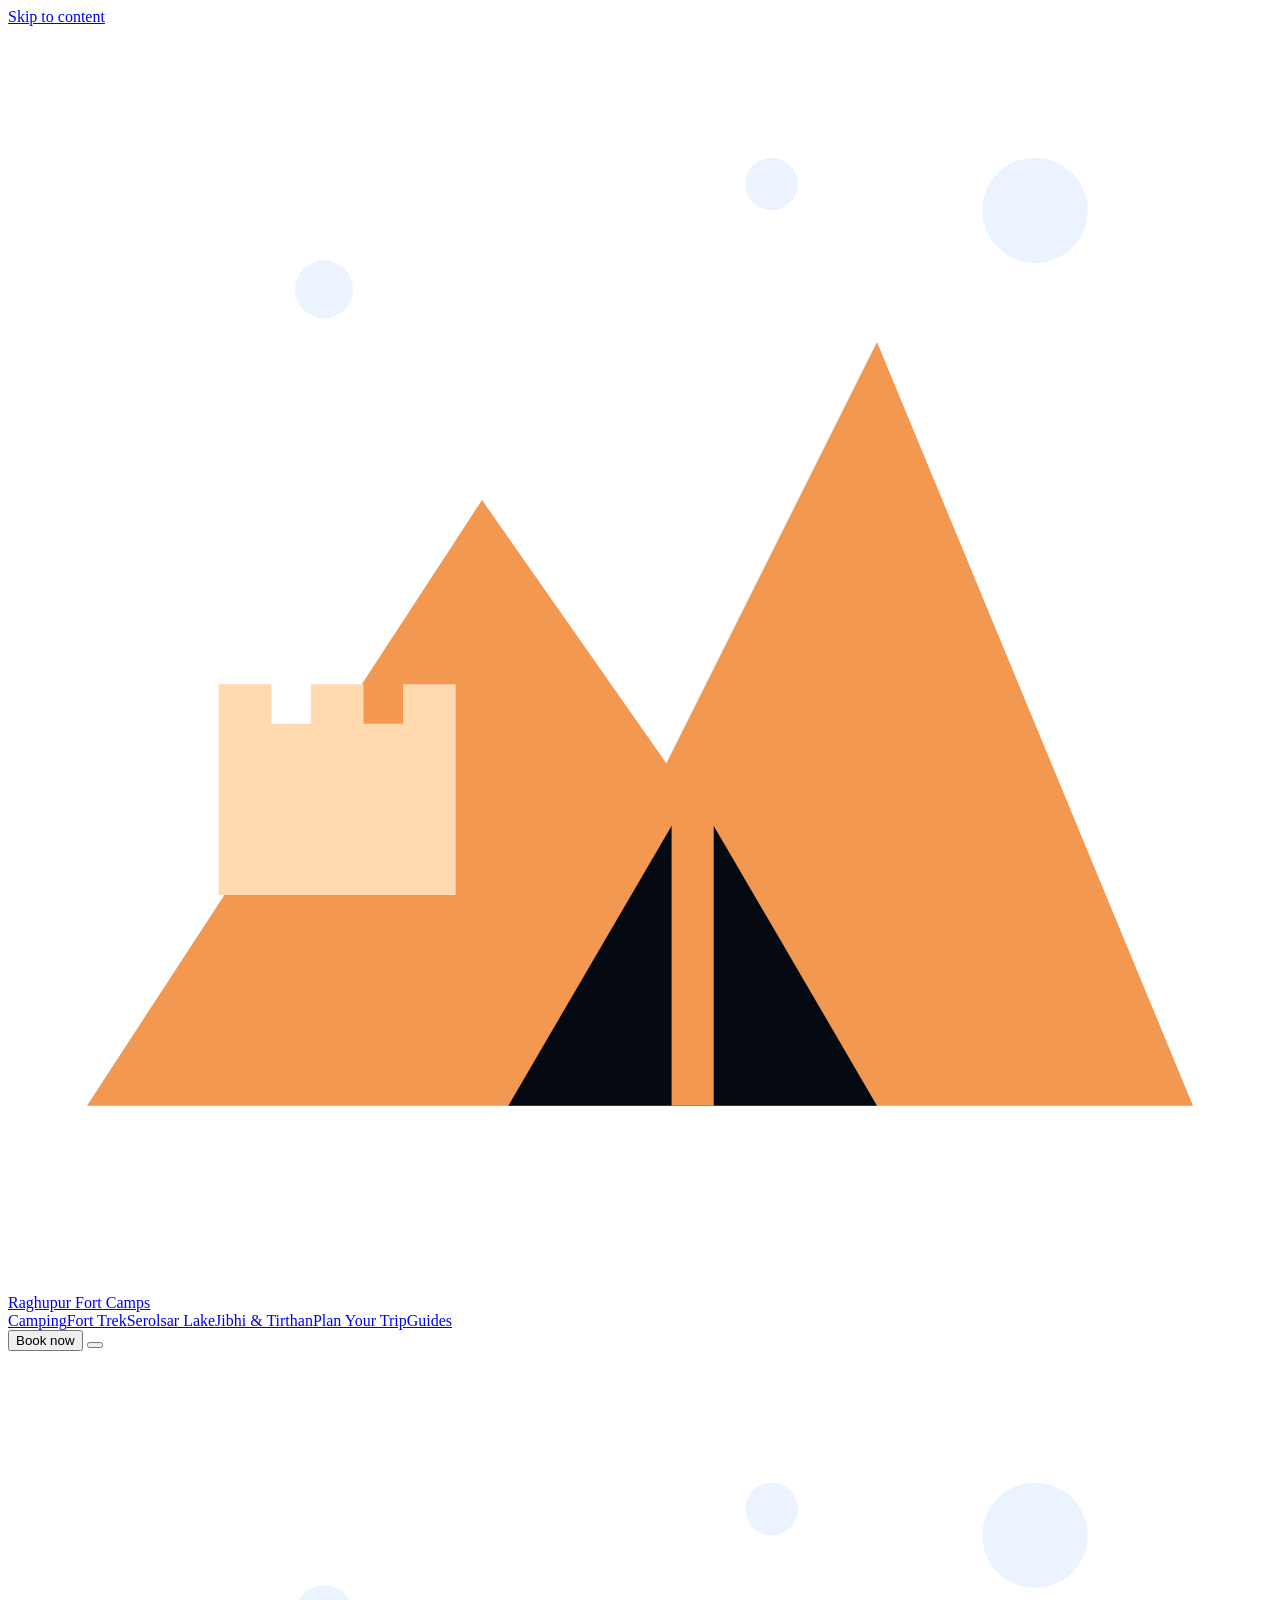
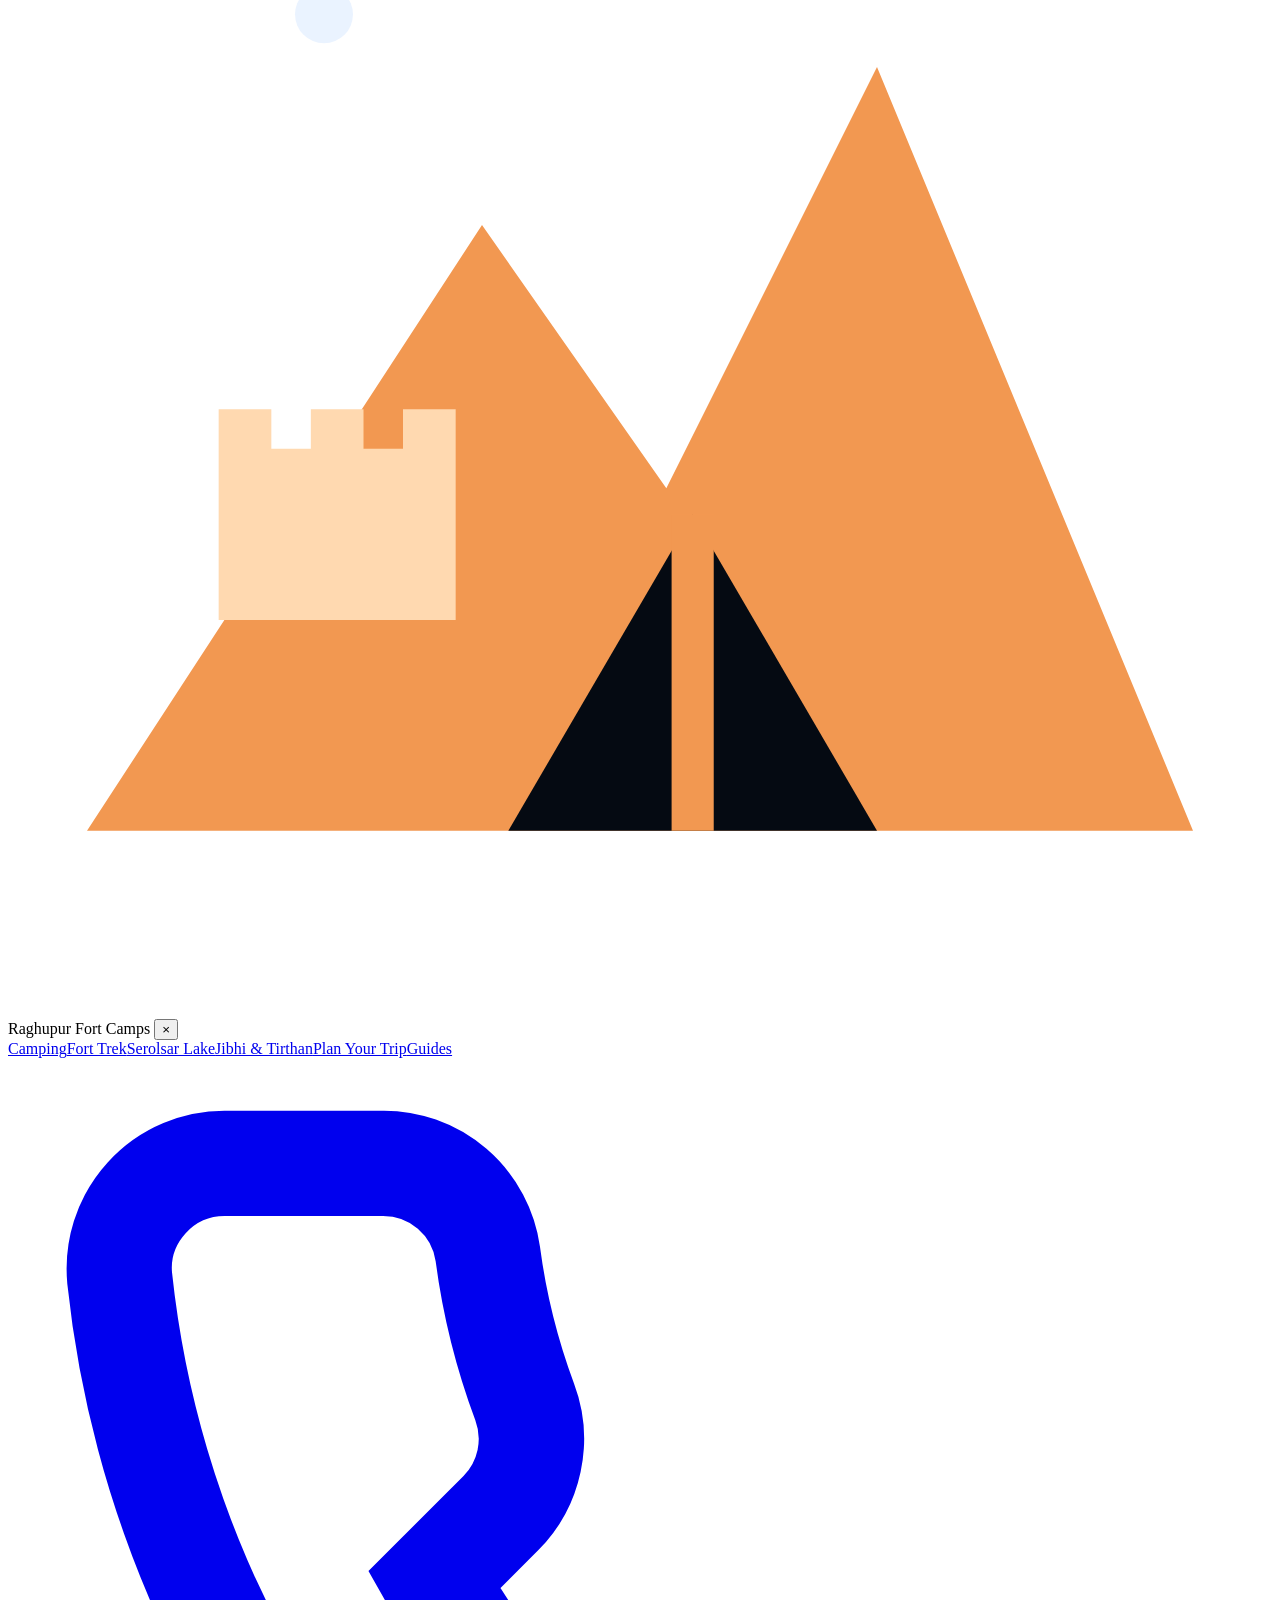
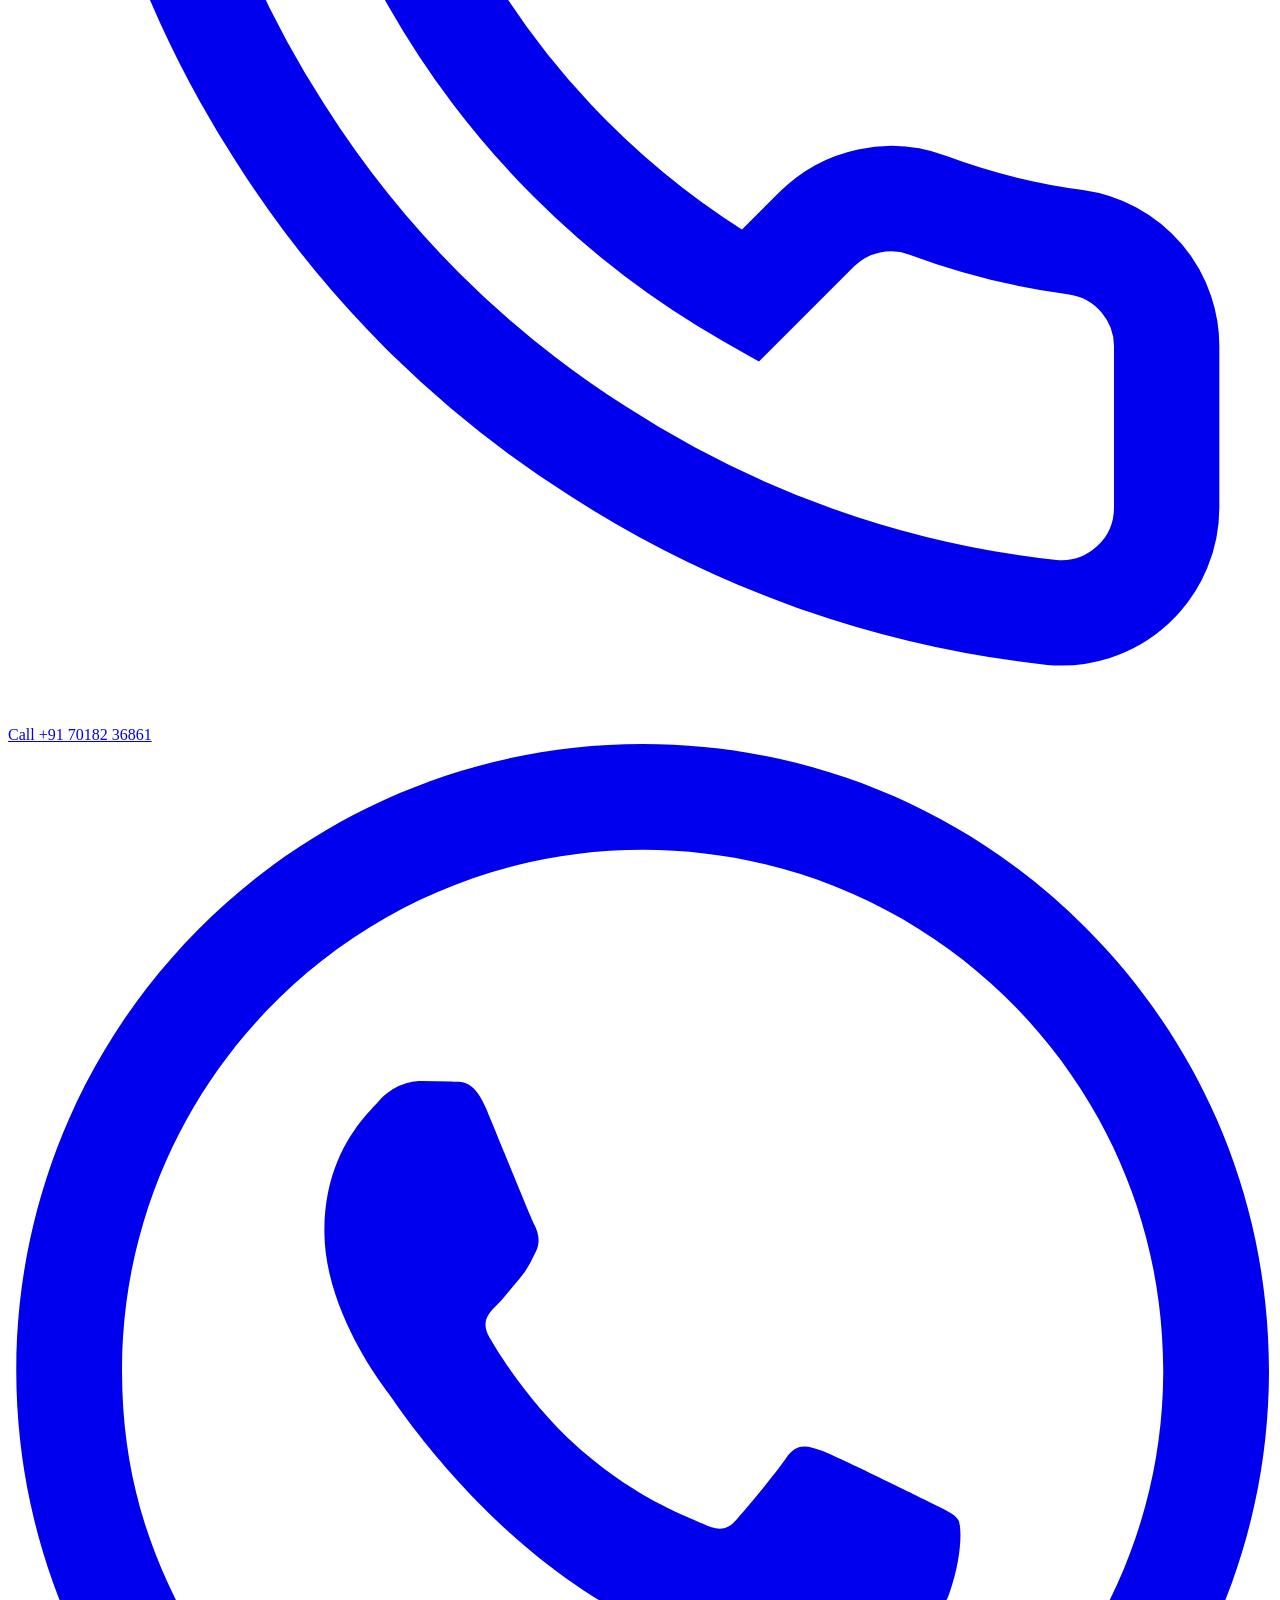
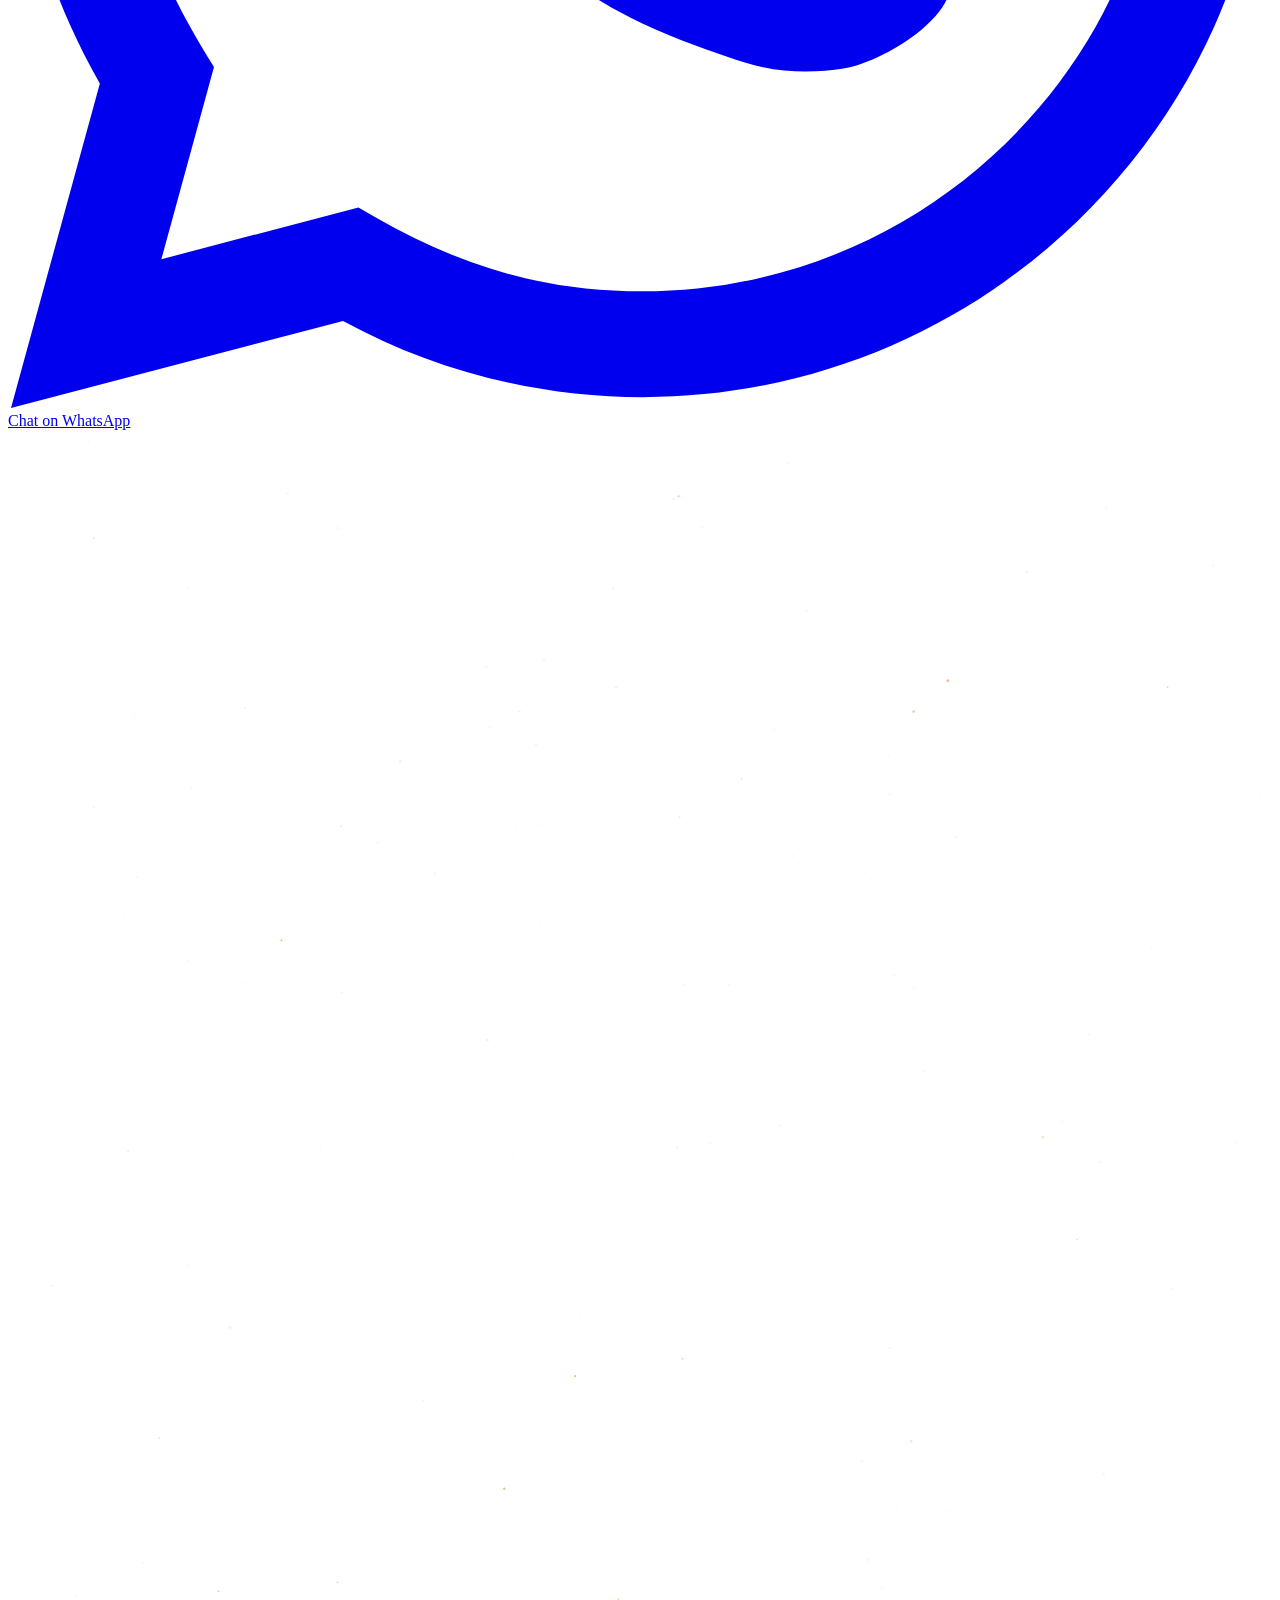
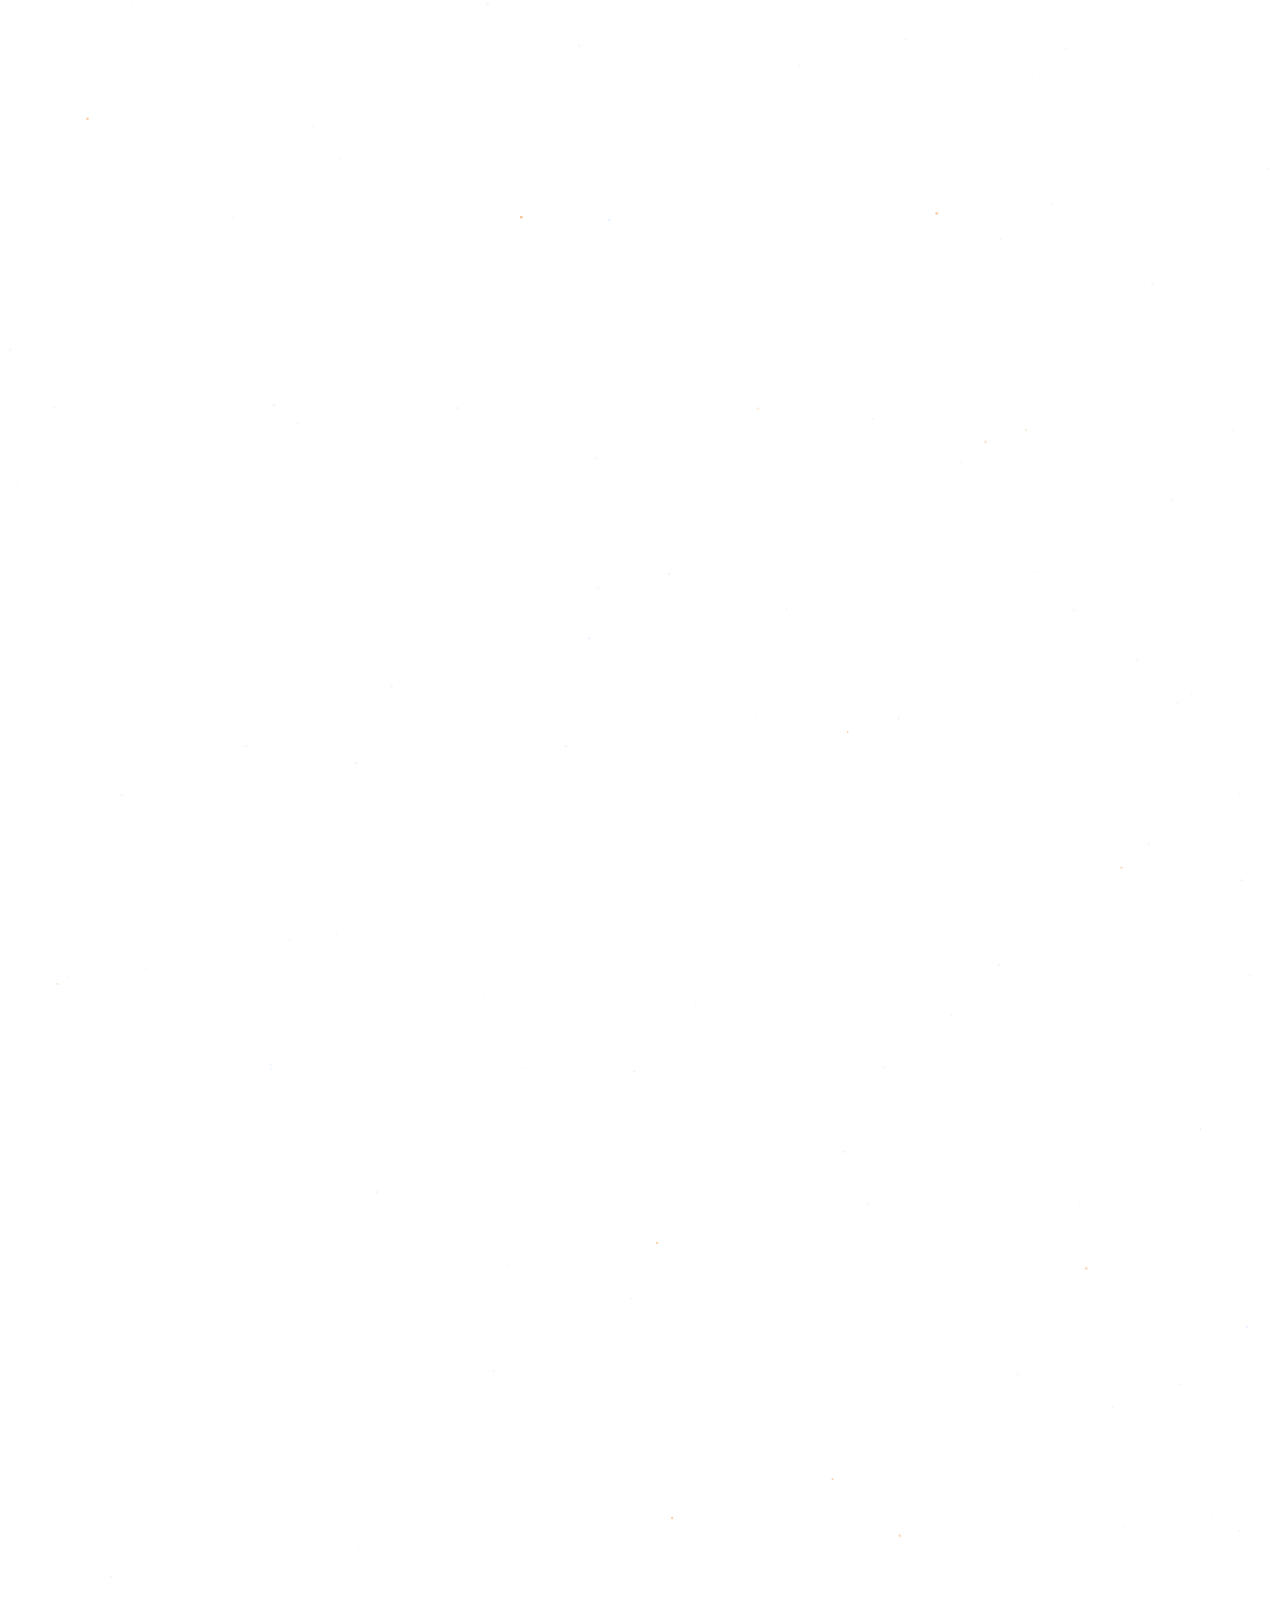
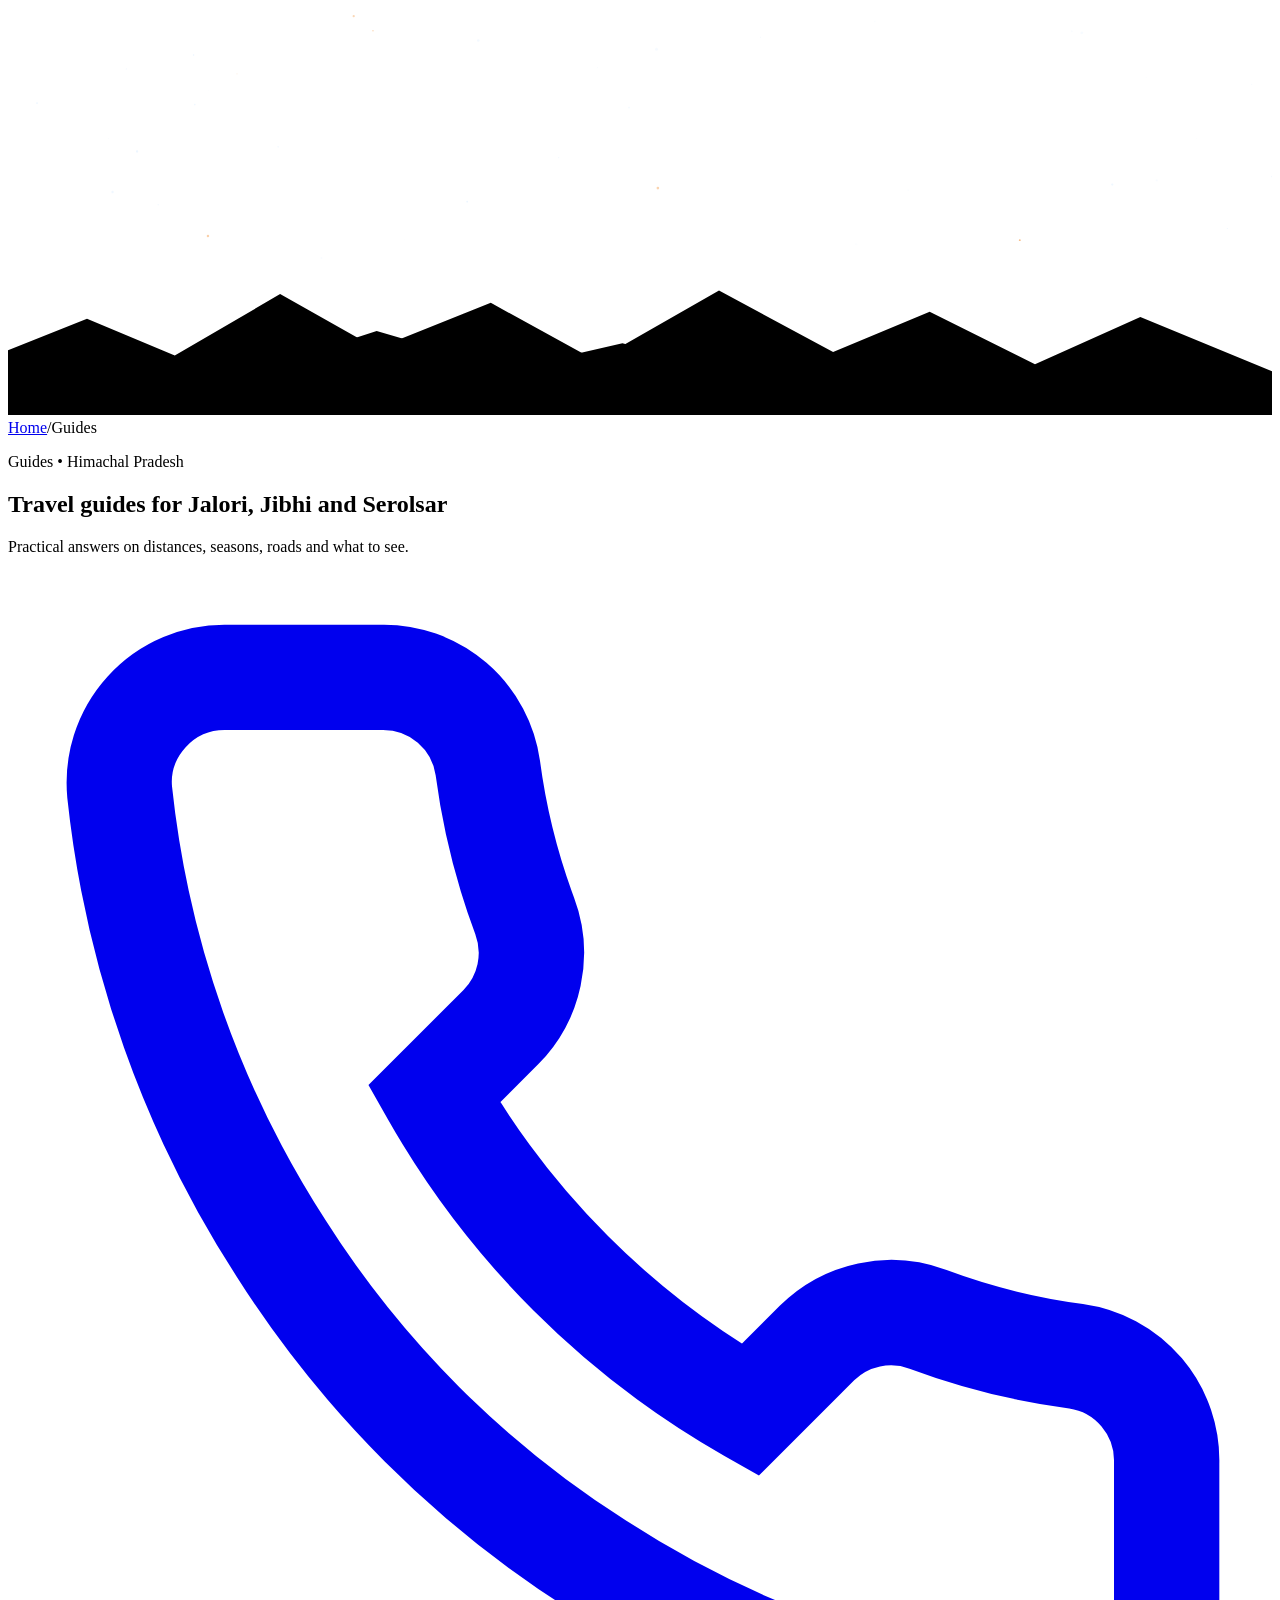
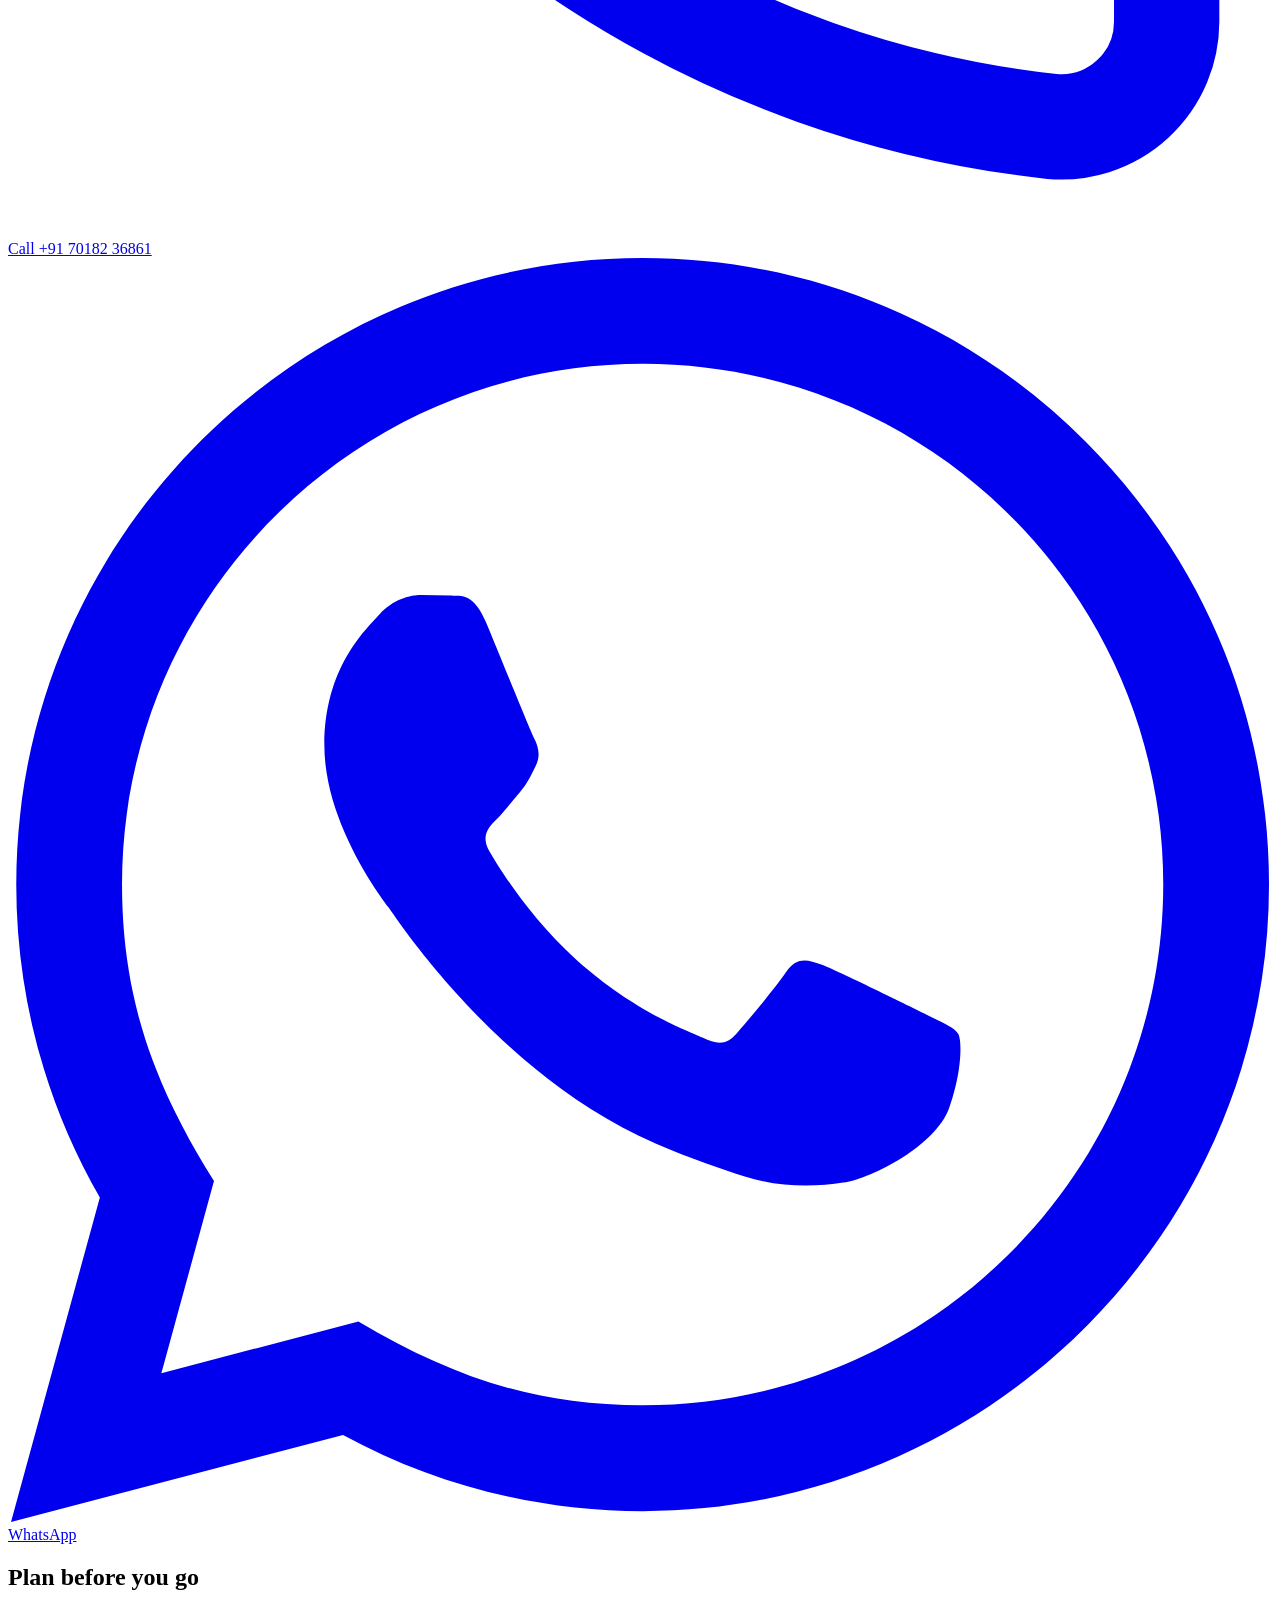
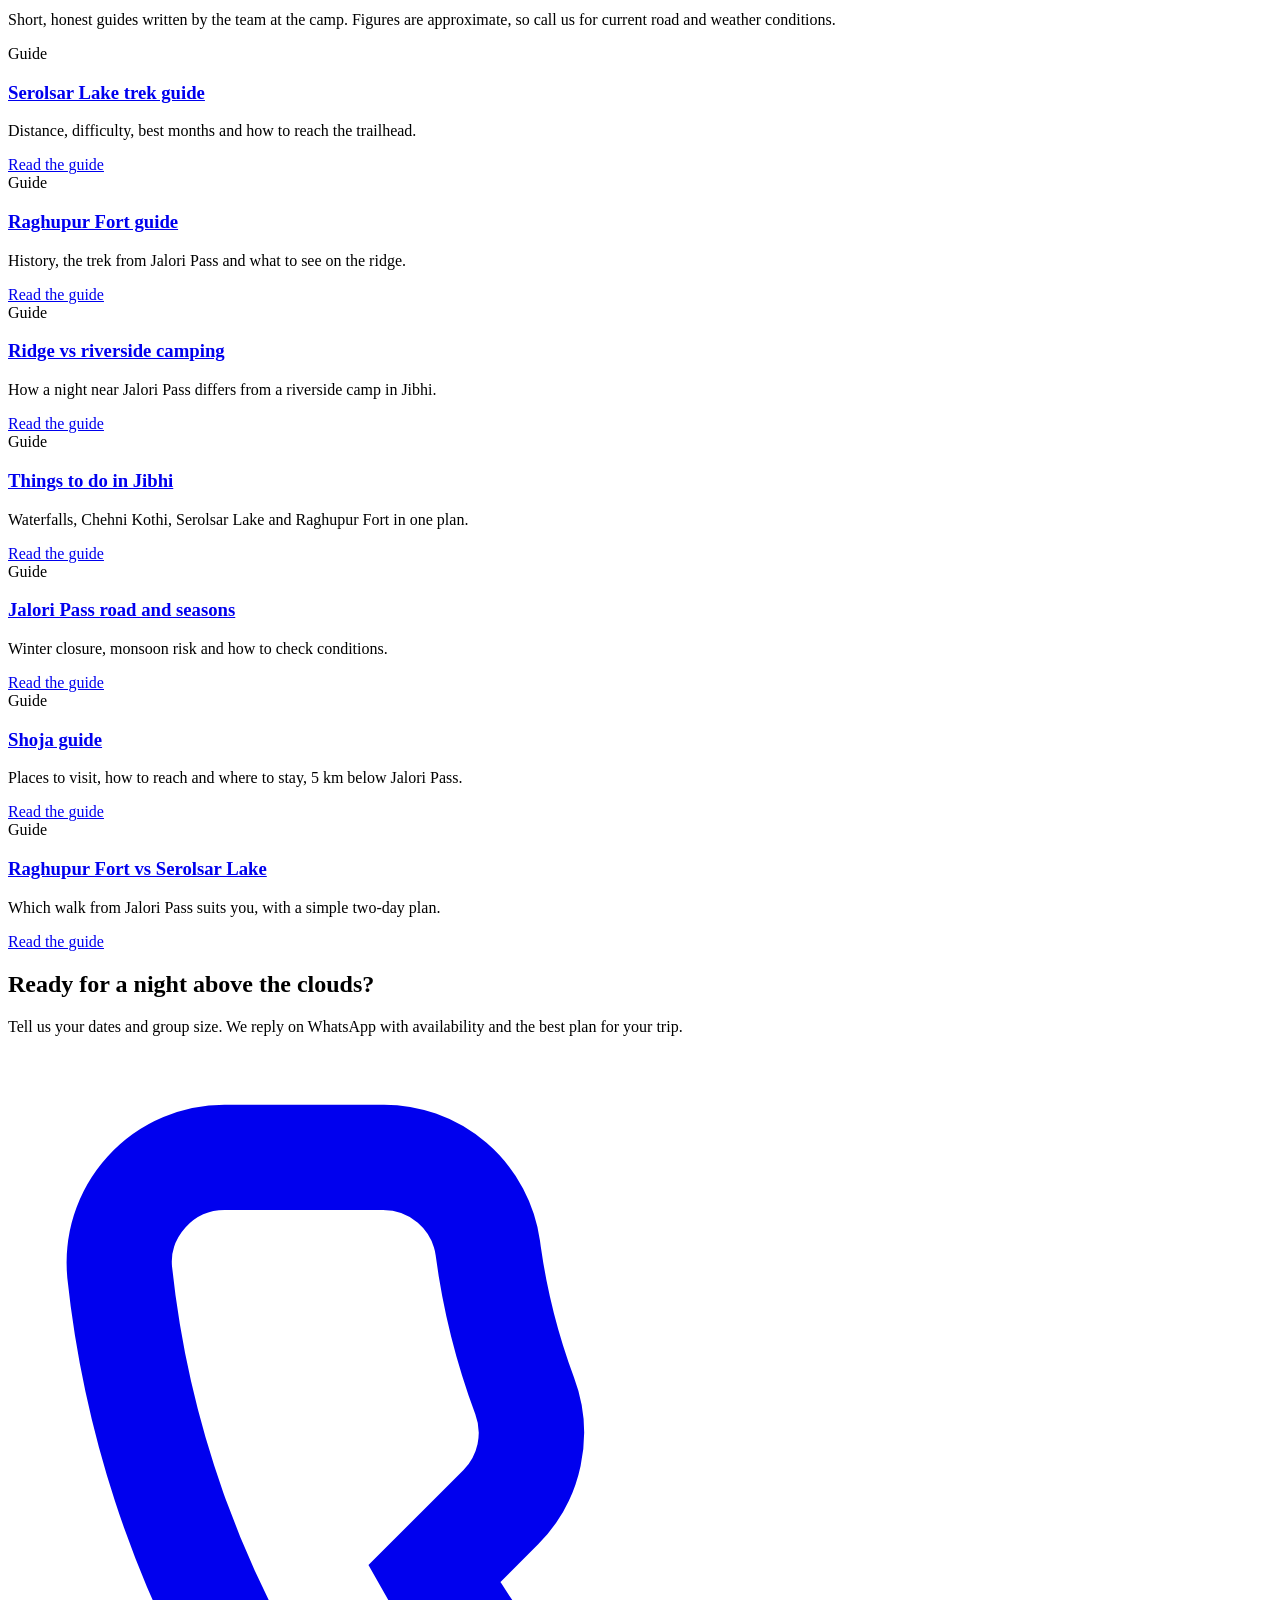
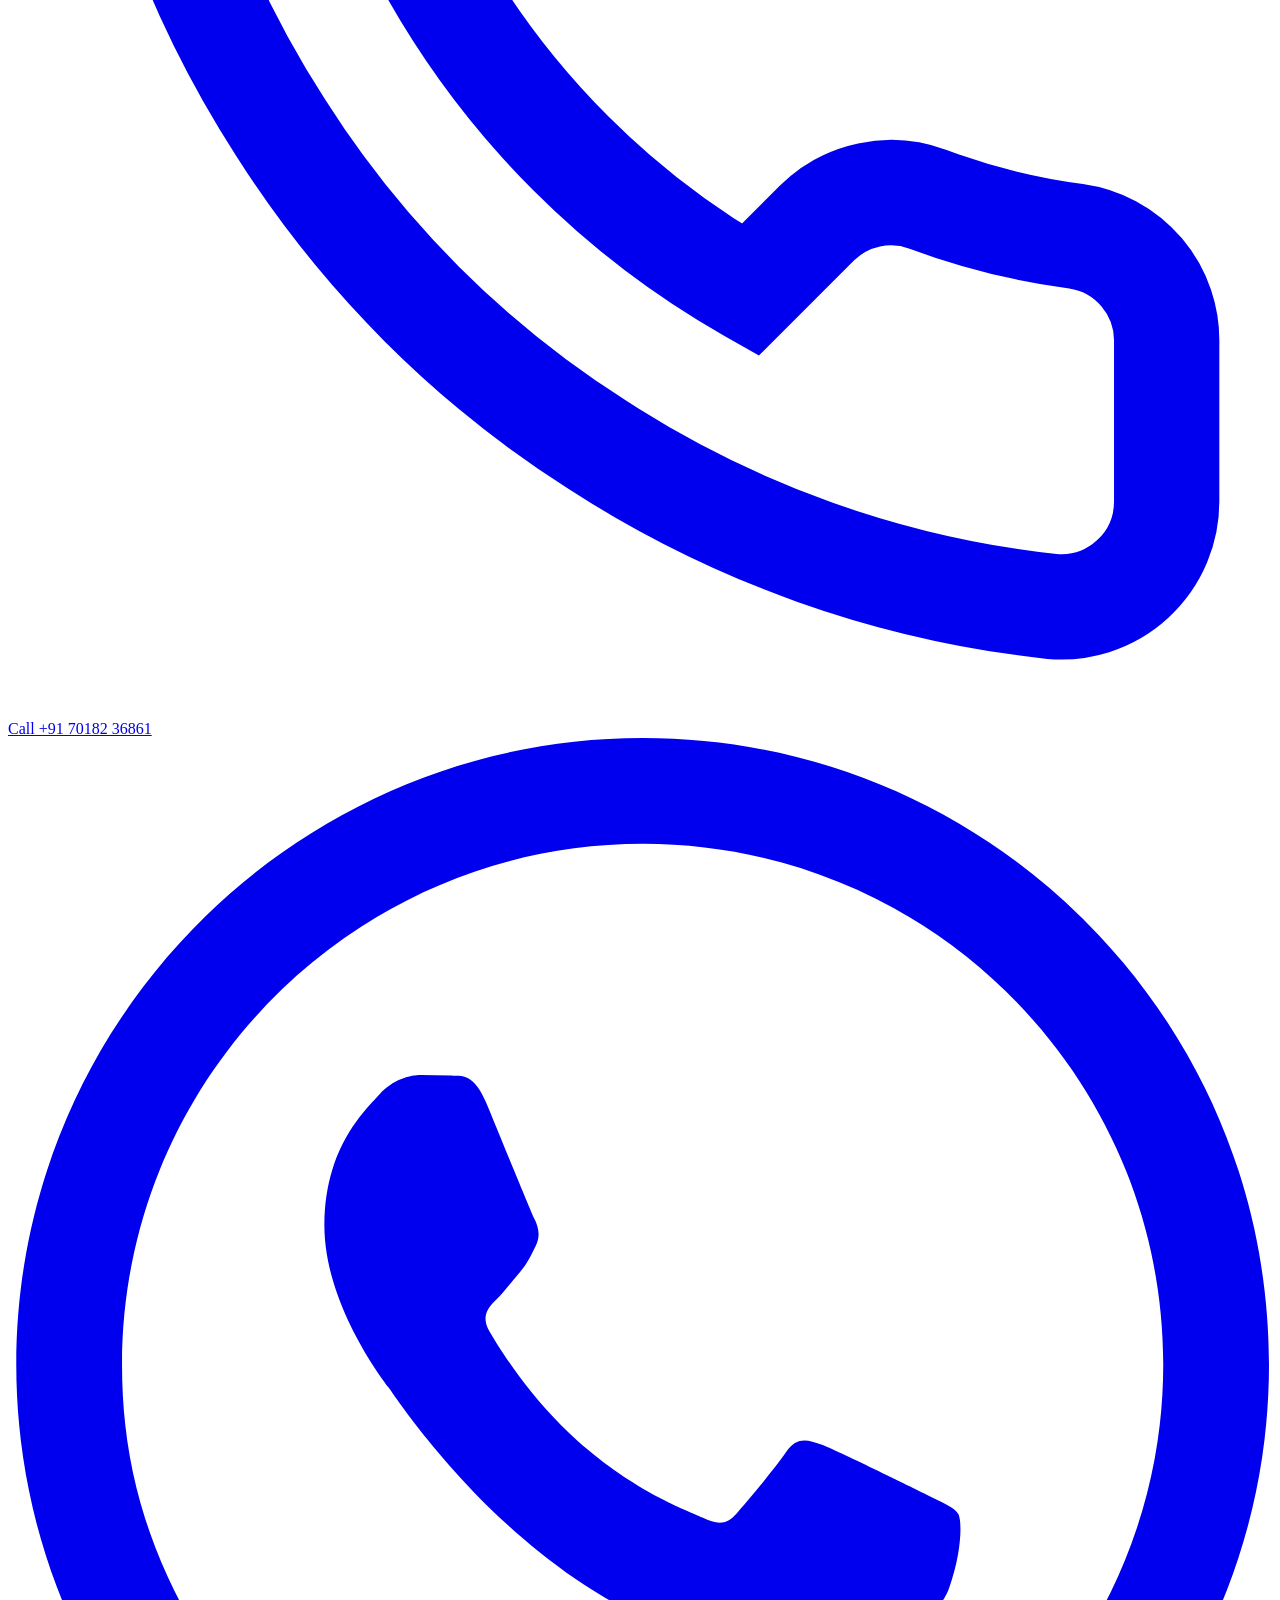
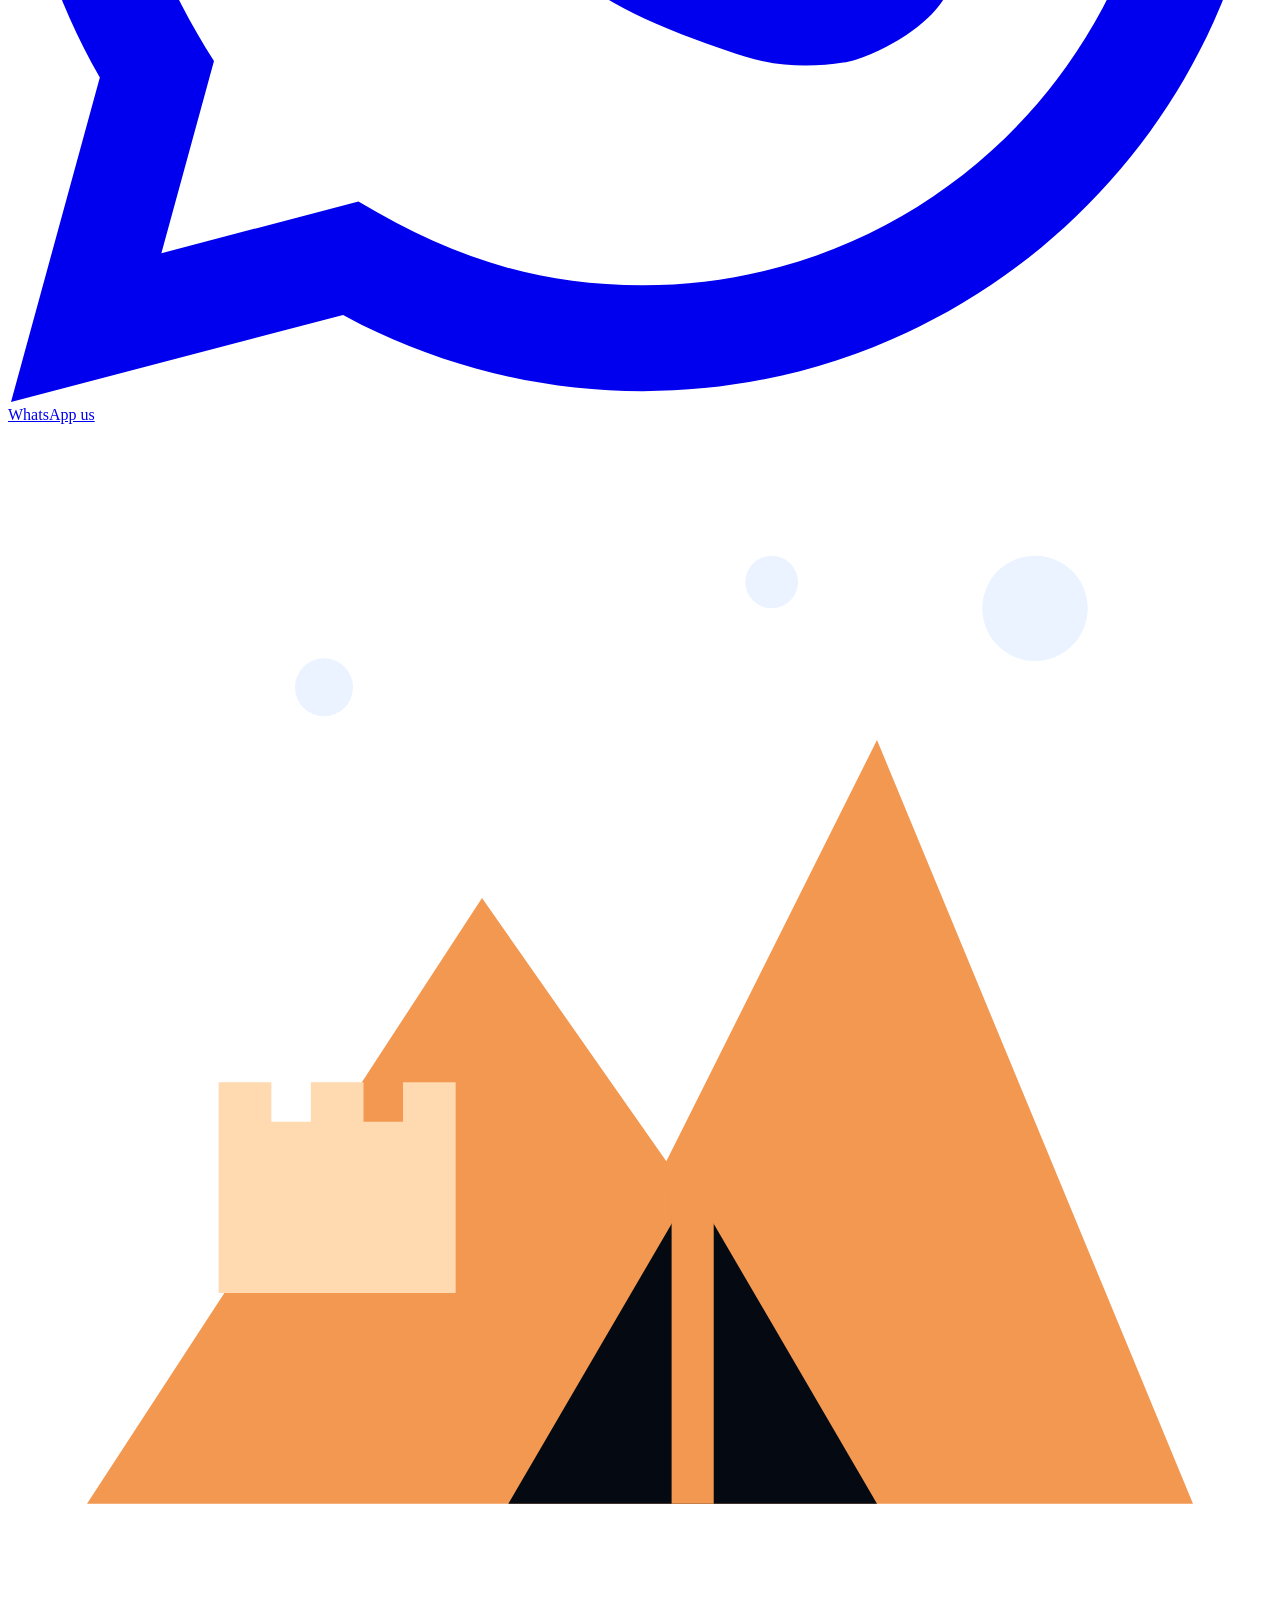
==== commit e5dadc03: "Change contact and WhatsApp number to +91 70182 36861 Co-Authored-By: Claude Sonnet 5.5 <noreply@ant" ====
--- a/guides.html
+++ b/guides.html
@@ -55,8 +55,8 @@
   </div>
   <nav class="drawer-links" aria-label="Mobile"><a href="raghupur-fort-camping.html" class="drawer-link">Camping</a><a href="raghupur-fort-trek.html" class="drawer-link">Fort Trek</a><a href="serolsar-lake-trek.html" class="drawer-link">Serolsar Lake</a><a href="jibhi-tirthan-valley.html" class="drawer-link">Jibhi &amp; Tirthan</a><a href="plan-your-trip.html" class="drawer-link">Plan Your Trip</a><a href="guides.html" class="drawer-link" aria-current="page">Guides</a></nav>
   <div class="drawer-footer">
-    <a href="tel:+917018736861" class="btn btn-amber pill-btn full-width"><svg class="btn-icon" viewBox="0 0 24 24" fill="none" stroke="currentColor" stroke-width="2" aria-hidden="true"><path d="M22 16.92v3a2 2 0 0 1-2.18 2 19.79 19.79 0 0 1-8.63-3.07 19.5 19.5 0 0 1-6-6 19.79 19.79 0 0 1-3.07-8.67A2 2 0 0 1 4.11 2h3a2 2 0 0 1 2 1.72 12.84 12.84 0 0 0 .7 2.81 2 2 0 0 1-.45 2.11L8.09 9.91a16 16 0 0 0 6 6l1.27-1.27a2 2 0 0 1 2.11-.45 12.84 12.84 0 0 0 2.81.7A2 2 0 0 1 22 16.92z"/></svg>Call +91 70187 36861</a>
-    <a href="https://wa.me/917018736861?text=Hi%2C%20I%20would%20like%20to%20enquire%20about%20Raghupur%20Fort%20Camps%20and%20treks." target="_blank" rel="noopener noreferrer" class="btn btn-outline-white pill-btn full-width"><svg class="btn-icon" viewBox="0 0 24 24" fill="currentColor" aria-hidden="true"><path d="M.057 24l1.687-6.163c-1.041-1.804-1.588-3.849-1.587-5.946.003-6.556 5.338-11.891 11.893-11.891 3.181.001 6.167 1.24 8.413 3.488 2.245 2.248 3.481 5.236 3.48 8.414-.003 6.557-5.338 11.892-11.893 11.892-1.99-.001-3.951-.5-5.688-1.448l-6.305 1.654zm6.597-3.807c1.676.995 3.276 1.591 5.392 1.592 5.448 0 9.886-4.434 9.889-9.885.002-5.462-4.415-9.89-9.881-9.892-5.452 0-9.887 4.434-9.889 9.884-.001 2.225.651 3.891 1.746 5.634l-.999 3.648 3.742-.981zm11.387-5.464c-.074-.124-.272-.198-.57-.347-.297-.149-1.758-.868-2.031-.967-.272-.099-.47-.149-.669.149-.198.297-.768.967-.941 1.165-.173.198-.347.223-.644.074-.297-.149-1.255-.462-2.39-1.475-.883-.788-1.48-1.761-1.653-2.059-.173-.297-.018-.458.13-.606.134-.133.297-.347.446-.521.151-.172.2-.296.3-.495.099-.198.05-.372-.025-.521-.075-.148-.669-1.611-.916-2.206-.242-.579-.487-.501-.669-.51l-.57-.01c-.198 0-.52.074-.792.372s-1.04 1.016-1.04 2.479 1.065 2.876 1.213 3.074c.149.198 2.095 3.2 5.076 4.487.709.306 1.263.489 1.694.626.712.226 1.36.194 1.872.118.571-.085 1.758-.719 2.006-1.413.248-.695.248-1.29.173-1.414z"/></svg>Chat on WhatsApp</a>
+    <a href="tel:+917018236861" class="btn btn-amber pill-btn full-width"><svg class="btn-icon" viewBox="0 0 24 24" fill="none" stroke="currentColor" stroke-width="2" aria-hidden="true"><path d="M22 16.92v3a2 2 0 0 1-2.18 2 19.79 19.79 0 0 1-8.63-3.07 19.5 19.5 0 0 1-6-6 19.79 19.79 0 0 1-3.07-8.67A2 2 0 0 1 4.11 2h3a2 2 0 0 1 2 1.72 12.84 12.84 0 0 0 .7 2.81 2 2 0 0 1-.45 2.11L8.09 9.91a16 16 0 0 0 6 6l1.27-1.27a2 2 0 0 1 2.11-.45 12.84 12.84 0 0 0 2.81.7A2 2 0 0 1 22 16.92z"/></svg>Call +91 70182 36861</a>
+    <a href="https://wa.me/917018236861?text=Hi%2C%20I%20would%20like%20to%20enquire%20about%20Raghupur%20Fort%20Camps%20and%20treks." target="_blank" rel="noopener noreferrer" class="btn btn-outline-white pill-btn full-width"><svg class="btn-icon" viewBox="0 0 24 24" fill="currentColor" aria-hidden="true"><path d="M.057 24l1.687-6.163c-1.041-1.804-1.588-3.849-1.587-5.946.003-6.556 5.338-11.891 11.893-11.891 3.181.001 6.167 1.24 8.413 3.488 2.245 2.248 3.481 5.236 3.48 8.414-.003 6.557-5.338 11.892-11.893 11.892-1.99-.001-3.951-.5-5.688-1.448l-6.305 1.654zm6.597-3.807c1.676.995 3.276 1.591 5.392 1.592 5.448 0 9.886-4.434 9.889-9.885.002-5.462-4.415-9.89-9.881-9.892-5.452 0-9.887 4.434-9.889 9.884-.001 2.225.651 3.891 1.746 5.634l-.999 3.648 3.742-.981zm11.387-5.464c-.074-.124-.272-.198-.57-.347-.297-.149-1.758-.868-2.031-.967-.272-.099-.47-.149-.669.149-.198.297-.768.967-.941 1.165-.173.198-.347.223-.644.074-.297-.149-1.255-.462-2.39-1.475-.883-.788-1.48-1.761-1.653-2.059-.173-.297-.018-.458.13-.606.134-.133.297-.347.446-.521.151-.172.2-.296.3-.495.099-.198.05-.372-.025-.521-.075-.148-.669-1.611-.916-2.206-.242-.579-.487-.501-.669-.51l-.57-.01c-.198 0-.52.074-.792.372s-1.04 1.016-1.04 2.479 1.065 2.876 1.213 3.074c.149.198 2.095 3.2 5.076 4.487.709.306 1.263.489 1.694.626.712.226 1.36.194 1.872.118.571-.085 1.758-.719 2.006-1.413.248-.695.248-1.29.173-1.414z"/></svg>Chat on WhatsApp</a>
   </div>
 </aside>
 <main id="main">
@@ -71,14 +71,14 @@
     <p class="hero-kicker">Guides &bull; Himachal Pradesh</p>
     <h1 class="hero-title">Travel guides for <span class="italic-accent">Jalori, Jibhi and Serolsar</span></h1>
     <p class="hero-subtitle">Practical answers on distances, seasons, roads and what to see.</p>
-    <div class="hero-actions"><a href="tel:+917018736861" class="btn btn-amber pill-btn btn-hero"><svg class="btn-icon" viewBox="0 0 24 24" fill="none" stroke="currentColor" stroke-width="2" aria-hidden="true"><path d="M22 16.92v3a2 2 0 0 1-2.18 2 19.79 19.79 0 0 1-8.63-3.07 19.5 19.5 0 0 1-6-6 19.79 19.79 0 0 1-3.07-8.67A2 2 0 0 1 4.11 2h3a2 2 0 0 1 2 1.72 12.84 12.84 0 0 0 .7 2.81 2 2 0 0 1-.45 2.11L8.09 9.91a16 16 0 0 0 6 6l1.27-1.27a2 2 0 0 1 2.11-.45 12.84 12.84 0 0 0 2.81.7A2 2 0 0 1 22 16.92z"/></svg>Call +91 70187 36861</a><a href="https://wa.me/917018736861?text=Hi%2C%20I%20have%20a%20question%20about%20visiting%20Jalori%20Pass%20and%20Raghupur%20Fort." target="_blank" rel="noopener noreferrer" class="btn btn-outline-white pill-btn btn-hero"><svg class="btn-icon" viewBox="0 0 24 24" fill="currentColor" aria-hidden="true"><path d="M.057 24l1.687-6.163c-1.041-1.804-1.588-3.849-1.587-5.946.003-6.556 5.338-11.891 11.893-11.891 3.181.001 6.167 1.24 8.413 3.488 2.245 2.248 3.481 5.236 3.48 8.414-.003 6.557-5.338 11.892-11.893 11.892-1.99-.001-3.951-.5-5.688-1.448l-6.305 1.654zm6.597-3.807c1.676.995 3.276 1.591 5.392 1.592 5.448 0 9.886-4.434 9.889-9.885.002-5.462-4.415-9.89-9.881-9.892-5.452 0-9.887 4.434-9.889 9.884-.001 2.225.651 3.891 1.746 5.634l-.999 3.648 3.742-.981zm11.387-5.464c-.074-.124-.272-.198-.57-.347-.297-.149-1.758-.868-2.031-.967-.272-.099-.47-.149-.669.149-.198.297-.768.967-.941 1.165-.173.198-.347.223-.644.074-.297-.149-1.255-.462-2.39-1.475-.883-.788-1.48-1.761-1.653-2.059-.173-.297-.018-.458.13-.606.134-.133.297-.347.446-.521.151-.172.2-.296.3-.495.099-.198.05-.372-.025-.521-.075-.148-.669-1.611-.916-2.206-.242-.579-.487-.501-.669-.51l-.57-.01c-.198 0-.52.074-.792.372s-1.04 1.016-1.04 2.479 1.065 2.876 1.213 3.074c.149.198 2.095 3.2 5.076 4.487.709.306 1.263.489 1.694.626.712.226 1.36.194 1.872.118.571-.085 1.758-.719 2.006-1.413.248-.695.248-1.29.173-1.414z"/></svg>WhatsApp</a></div>
+    <div class="hero-actions"><a href="tel:+917018236861" class="btn btn-amber pill-btn btn-hero"><svg class="btn-icon" viewBox="0 0 24 24" fill="none" stroke="currentColor" stroke-width="2" aria-hidden="true"><path d="M22 16.92v3a2 2 0 0 1-2.18 2 19.79 19.79 0 0 1-8.63-3.07 19.5 19.5 0 0 1-6-6 19.79 19.79 0 0 1-3.07-8.67A2 2 0 0 1 4.11 2h3a2 2 0 0 1 2 1.72 12.84 12.84 0 0 0 .7 2.81 2 2 0 0 1-.45 2.11L8.09 9.91a16 16 0 0 0 6 6l1.27-1.27a2 2 0 0 1 2.11-.45 12.84 12.84 0 0 0 2.81.7A2 2 0 0 1 22 16.92z"/></svg>Call +91 70182 36861</a><a href="https://wa.me/917018236861?text=Hi%2C%20I%20have%20a%20question%20about%20visiting%20Jalori%20Pass%20and%20Raghupur%20Fort." target="_blank" rel="noopener noreferrer" class="btn btn-outline-white pill-btn btn-hero"><svg class="btn-icon" viewBox="0 0 24 24" fill="currentColor" aria-hidden="true"><path d="M.057 24l1.687-6.163c-1.041-1.804-1.588-3.849-1.587-5.946.003-6.556 5.338-11.891 11.893-11.891 3.181.001 6.167 1.24 8.413 3.488 2.245 2.248 3.481 5.236 3.48 8.414-.003 6.557-5.338 11.892-11.893 11.892-1.99-.001-3.951-.5-5.688-1.448l-6.305 1.654zm6.597-3.807c1.676.995 3.276 1.591 5.392 1.592 5.448 0 9.886-4.434 9.889-9.885.002-5.462-4.415-9.89-9.881-9.892-5.452 0-9.887 4.434-9.889 9.884-.001 2.225.651 3.891 1.746 5.634l-.999 3.648 3.742-.981zm11.387-5.464c-.074-.124-.272-.198-.57-.347-.297-.149-1.758-.868-2.031-.967-.272-.099-.47-.149-.669.149-.198.297-.768.967-.941 1.165-.173.198-.347.223-.644.074-.297-.149-1.255-.462-2.39-1.475-.883-.788-1.48-1.761-1.653-2.059-.173-.297-.018-.458.13-.606.134-.133.297-.347.446-.521.151-.172.2-.296.3-.495.099-.198.05-.372-.025-.521-.075-.148-.669-1.611-.916-2.206-.242-.579-.487-.501-.669-.51l-.57-.01c-.198 0-.52.074-.792.372s-1.04 1.016-1.04 2.479 1.065 2.876 1.213 3.074c.149.198 2.095 3.2 5.076 4.487.709.306 1.263.489 1.694.626.712.226 1.36.194 1.872.118.571-.085 1.758-.719 2.006-1.413.248-.695.248-1.29.173-1.414z"/></svg>WhatsApp</a></div>
   </div>
 </section>
 <section class="editorial-section"><div class="content-container">
 <div class="editorial-header"><h2 class="editorial-title">Plan before you go</h2>
 <p class="editorial-lead">Short, honest guides written by the team at the camp. Figures are approximate, so call us for current road and weather conditions.</p></div>
 <div class="valley-places-grid"><article class="place-card"><div class="place-body"><span class="place-tag">Guide</span><h3><a href="serolsar-lake-trek-guide.html">Serolsar Lake trek guide</a></h3><p>Distance, difficulty, best months and how to reach the trailhead.</p><a href="serolsar-lake-trek-guide.html" class="text-link">Read the guide</a></div></article><article class="place-card"><div class="place-body"><span class="place-tag">Guide</span><h3><a href="raghupur-fort-trek-guide.html">Raghupur Fort guide</a></h3><p>History, the trek from Jalori Pass and what to see on the ridge.</p><a href="raghupur-fort-trek-guide.html" class="text-link">Read the guide</a></div></article><article class="place-card"><div class="place-body"><span class="place-tag">Guide</span><h3><a href="camping-jalori-pass-vs-jibhi-riverside.html">Ridge vs riverside camping</a></h3><p>How a night near Jalori Pass differs from a riverside camp in Jibhi.</p><a href="camping-jalori-pass-vs-jibhi-riverside.html" class="text-link">Read the guide</a></div></article><article class="place-card"><div class="place-body"><span class="place-tag">Guide</span><h3><a href="things-to-do-in-jibhi.html">Things to do in Jibhi</a></h3><p>Waterfalls, Chehni Kothi, Serolsar Lake and Raghupur Fort in one plan.</p><a href="things-to-do-in-jibhi.html" class="text-link">Read the guide</a></div></article><article class="place-card"><div class="place-body"><span class="place-tag">Guide</span><h3><a href="jalori-pass-road-status-winter-closure.html">Jalori Pass road and seasons</a></h3><p>Winter closure, monsoon risk and how to check conditions.</p><a href="jalori-pass-road-status-winter-closure.html" class="text-link">Read the guide</a></div></article><article class="place-card"><div class="place-body"><span class="place-tag">Guide</span><h3><a href="shoja-himachal-guide.html">Shoja guide</a></h3><p>Places to visit, how to reach and where to stay, 5 km below Jalori Pass.</p><a href="shoja-himachal-guide.html" class="text-link">Read the guide</a></div></article><article class="place-card"><div class="place-body"><span class="place-tag">Guide</span><h3><a href="raghupur-fort-vs-serolsar-lake.html">Raghupur Fort vs Serolsar Lake</a></h3><p>Which walk from Jalori Pass suits you, with a simple two-day plan.</p><a href="raghupur-fort-vs-serolsar-lake.html" class="text-link">Read the guide</a></div></article></div></div></section>
-<section class="cta-band"><div class="content-container cta-inner"><div><h2>Ready for a night above the clouds?</h2><p>Tell us your dates and group size. We reply on WhatsApp with availability and the best plan for your trip.</p></div><div class="cta-actions"><a href="tel:+917018736861" class="btn btn-amber pill-btn"><svg class="btn-icon" viewBox="0 0 24 24" fill="none" stroke="currentColor" stroke-width="2" aria-hidden="true"><path d="M22 16.92v3a2 2 0 0 1-2.18 2 19.79 19.79 0 0 1-8.63-3.07 19.5 19.5 0 0 1-6-6 19.79 19.79 0 0 1-3.07-8.67A2 2 0 0 1 4.11 2h3a2 2 0 0 1 2 1.72 12.84 12.84 0 0 0 .7 2.81 2 2 0 0 1-.45 2.11L8.09 9.91a16 16 0 0 0 6 6l1.27-1.27a2 2 0 0 1 2.11-.45 12.84 12.84 0 0 0 2.81.7A2 2 0 0 1 22 16.92z"/></svg>Call +91 70187 36861</a><a href="https://wa.me/917018736861?text=Hi%2C%20I%20would%20like%20to%20plan%20a%20trip%20to%20Raghupur%20Fort%20Camps." target="_blank" rel="noopener noreferrer" class="btn btn-outline-white pill-btn"><svg class="btn-icon" viewBox="0 0 24 24" fill="currentColor" aria-hidden="true"><path d="M.057 24l1.687-6.163c-1.041-1.804-1.588-3.849-1.587-5.946.003-6.556 5.338-11.891 11.893-11.891 3.181.001 6.167 1.24 8.413 3.488 2.245 2.248 3.481 5.236 3.48 8.414-.003 6.557-5.338 11.892-11.893 11.892-1.99-.001-3.951-.5-5.688-1.448l-6.305 1.654zm6.597-3.807c1.676.995 3.276 1.591 5.392 1.592 5.448 0 9.886-4.434 9.889-9.885.002-5.462-4.415-9.89-9.881-9.892-5.452 0-9.887 4.434-9.889 9.884-.001 2.225.651 3.891 1.746 5.634l-.999 3.648 3.742-.981zm11.387-5.464c-.074-.124-.272-.198-.57-.347-.297-.149-1.758-.868-2.031-.967-.272-.099-.47-.149-.669.149-.198.297-.768.967-.941 1.165-.173.198-.347.223-.644.074-.297-.149-1.255-.462-2.39-1.475-.883-.788-1.48-1.761-1.653-2.059-.173-.297-.018-.458.13-.606.134-.133.297-.347.446-.521.151-.172.2-.296.3-.495.099-.198.05-.372-.025-.521-.075-.148-.669-1.611-.916-2.206-.242-.579-.487-.501-.669-.51l-.57-.01c-.198 0-.52.074-.792.372s-1.04 1.016-1.04 2.479 1.065 2.876 1.213 3.074c.149.198 2.095 3.2 5.076 4.487.709.306 1.263.489 1.694.626.712.226 1.36.194 1.872.118.571-.085 1.758-.719 2.006-1.413.248-.695.248-1.29.173-1.414z"/></svg>WhatsApp us</a></div></div></section>
+<section class="cta-band"><div class="content-container cta-inner"><div><h2>Ready for a night above the clouds?</h2><p>Tell us your dates and group size. We reply on WhatsApp with availability and the best plan for your trip.</p></div><div class="cta-actions"><a href="tel:+917018236861" class="btn btn-amber pill-btn"><svg class="btn-icon" viewBox="0 0 24 24" fill="none" stroke="currentColor" stroke-width="2" aria-hidden="true"><path d="M22 16.92v3a2 2 0 0 1-2.18 2 19.79 19.79 0 0 1-8.63-3.07 19.5 19.5 0 0 1-6-6 19.79 19.79 0 0 1-3.07-8.67A2 2 0 0 1 4.11 2h3a2 2 0 0 1 2 1.72 12.84 12.84 0 0 0 .7 2.81 2 2 0 0 1-.45 2.11L8.09 9.91a16 16 0 0 0 6 6l1.27-1.27a2 2 0 0 1 2.11-.45 12.84 12.84 0 0 0 2.81.7A2 2 0 0 1 22 16.92z"/></svg>Call +91 70182 36861</a><a href="https://wa.me/917018236861?text=Hi%2C%20I%20would%20like%20to%20plan%20a%20trip%20to%20Raghupur%20Fort%20Camps." target="_blank" rel="noopener noreferrer" class="btn btn-outline-white pill-btn"><svg class="btn-icon" viewBox="0 0 24 24" fill="currentColor" aria-hidden="true"><path d="M.057 24l1.687-6.163c-1.041-1.804-1.588-3.849-1.587-5.946.003-6.556 5.338-11.891 11.893-11.891 3.181.001 6.167 1.24 8.413 3.488 2.245 2.248 3.481 5.236 3.48 8.414-.003 6.557-5.338 11.892-11.893 11.892-1.99-.001-3.951-.5-5.688-1.448l-6.305 1.654zm6.597-3.807c1.676.995 3.276 1.591 5.392 1.592 5.448 0 9.886-4.434 9.889-9.885.002-5.462-4.415-9.89-9.881-9.892-5.452 0-9.887 4.434-9.889 9.884-.001 2.225.651 3.891 1.746 5.634l-.999 3.648 3.742-.981zm11.387-5.464c-.074-.124-.272-.198-.57-.347-.297-.149-1.758-.868-2.031-.967-.272-.099-.47-.149-.669.149-.198.297-.768.967-.941 1.165-.173.198-.347.223-.644.074-.297-.149-1.255-.462-2.39-1.475-.883-.788-1.48-1.761-1.653-2.059-.173-.297-.018-.458.13-.606.134-.133.297-.347.446-.521.151-.172.2-.296.3-.495.099-.198.05-.372-.025-.521-.075-.148-.669-1.611-.916-2.206-.242-.579-.487-.501-.669-.51l-.57-.01c-.198 0-.52.074-.792.372s-1.04 1.016-1.04 2.479 1.065 2.876 1.213 3.074c.149.198 2.095 3.2 5.076 4.487.709.306 1.263.489 1.694.626.712.226 1.36.194 1.872.118.571-.085 1.758-.719 2.006-1.413.248-.695.248-1.29.173-1.414z"/></svg>WhatsApp us</a></div></div></section>
 </main>
 <footer class="site-footer">
   <div class="footer-container">
@@ -87,7 +87,7 @@
         <div class="footer-brand"><svg class="brand-icon" viewBox="0 0 48 48" aria-hidden="true"><path d="M3 41 18 18l7 10 8-16 12 29z" fill="#f29851"/><path d="M19 41l7-12 7 12z" fill="#050a12"/><path d="M26 29v12" stroke="#f29851" stroke-width="1.6"/><path d="M8 33V25h2v1.5h1.5V25h2v1.5H15V25h2v8z" fill="#ffd9b0"/><circle cx="39" cy="7" r="2" fill="#eaf3ff"/><circle cx="29" cy="6" r="1" fill="#eaf3ff"/><circle cx="12" cy="10" r="1.1" fill="#eaf3ff"/></svg><span>Raghupur Fort Camps</span></div>
         <p class="footer-desc">High-altitude camping and guided treks around Jalori Pass, Raghupur Fort, Serolsar Lake, Jibhi and Tirthan Valley in Himachal Pradesh.</p>
         <div class="footer-contacts">
-          <p><strong>Call:</strong> <a href="tel:+917018736861">+91 70187 36861</a></p>
+          <p><strong>Call:</strong> <a href="tel:+917018236861">+91 70182 36861</a></p>
           <p><strong>Location:</strong> Raghupur Fort ridge, near Jalori Pass, Kullu district, Himachal Pradesh, India</p>
         </div>
       </div>
@@ -99,8 +99,8 @@
         <h2 class="footer-heading">Quick enquiries</h2>
         <p class="footer-small">Call or message us for custom plans, group rates, weather and road conditions, or campsite availability.</p>
         <div class="footer-cta-stack">
-          <a href="tel:+917018736861" class="btn btn-amber pill-btn full-width"><svg class="btn-icon" viewBox="0 0 24 24" fill="none" stroke="currentColor" stroke-width="2" aria-hidden="true"><path d="M22 16.92v3a2 2 0 0 1-2.18 2 19.79 19.79 0 0 1-8.63-3.07 19.5 19.5 0 0 1-6-6 19.79 19.79 0 0 1-3.07-8.67A2 2 0 0 1 4.11 2h3a2 2 0 0 1 2 1.72 12.84 12.84 0 0 0 .7 2.81 2 2 0 0 1-.45 2.11L8.09 9.91a16 16 0 0 0 6 6l1.27-1.27a2 2 0 0 1 2.11-.45 12.84 12.84 0 0 0 2.81.7A2 2 0 0 1 22 16.92z"/></svg>Call +91 70187 36861</a>
-          <a href="https://wa.me/917018736861?text=Hi%2C%20I%20would%20like%20to%20enquire%20about%20camping%20and%20trekking." target="_blank" rel="noopener noreferrer" class="btn btn-outline-white pill-btn full-width"><svg class="btn-icon" viewBox="0 0 24 24" fill="currentColor" aria-hidden="true"><path d="M.057 24l1.687-6.163c-1.041-1.804-1.588-3.849-1.587-5.946.003-6.556 5.338-11.891 11.893-11.891 3.181.001 6.167 1.24 8.413 3.488 2.245 2.248 3.481 5.236 3.48 8.414-.003 6.557-5.338 11.892-11.893 11.892-1.99-.001-3.951-.5-5.688-1.448l-6.305 1.654zm6.597-3.807c1.676.995 3.276 1.591 5.392 1.592 5.448 0 9.886-4.434 9.889-9.885.002-5.462-4.415-9.89-9.881-9.892-5.452 0-9.887 4.434-9.889 9.884-.001 2.225.651 3.891 1.746 5.634l-.999 3.648 3.742-.981zm11.387-5.464c-.074-.124-.272-.198-.57-.347-.297-.149-1.758-.868-2.031-.967-.272-.099-.47-.149-.669.149-.198.297-.768.967-.941 1.165-.173.198-.347.223-.644.074-.297-.149-1.255-.462-2.39-1.475-.883-.788-1.48-1.761-1.653-2.059-.173-.297-.018-.458.13-.606.134-.133.297-.347.446-.521.151-.172.2-.296.3-.495.099-.198.05-.372-.025-.521-.075-.148-.669-1.611-.916-2.206-.242-.579-.487-.501-.669-.51l-.57-.01c-.198 0-.52.074-.792.372s-1.04 1.016-1.04 2.479 1.065 2.876 1.213 3.074c.149.198 2.095 3.2 5.076 4.487.709.306 1.263.489 1.694.626.712.226 1.36.194 1.872.118.571-.085 1.758-.719 2.006-1.413.248-.695.248-1.29.173-1.414z"/></svg>Chat on WhatsApp</a>
+          <a href="tel:+917018236861" class="btn btn-amber pill-btn full-width"><svg class="btn-icon" viewBox="0 0 24 24" fill="none" stroke="currentColor" stroke-width="2" aria-hidden="true"><path d="M22 16.92v3a2 2 0 0 1-2.18 2 19.79 19.79 0 0 1-8.63-3.07 19.5 19.5 0 0 1-6-6 19.79 19.79 0 0 1-3.07-8.67A2 2 0 0 1 4.11 2h3a2 2 0 0 1 2 1.72 12.84 12.84 0 0 0 .7 2.81 2 2 0 0 1-.45 2.11L8.09 9.91a16 16 0 0 0 6 6l1.27-1.27a2 2 0 0 1 2.11-.45 12.84 12.84 0 0 0 2.81.7A2 2 0 0 1 22 16.92z"/></svg>Call +91 70182 36861</a>
+          <a href="https://wa.me/917018236861?text=Hi%2C%20I%20would%20like%20to%20enquire%20about%20camping%20and%20trekking." target="_blank" rel="noopener noreferrer" class="btn btn-outline-white pill-btn full-width"><svg class="btn-icon" viewBox="0 0 24 24" fill="currentColor" aria-hidden="true"><path d="M.057 24l1.687-6.163c-1.041-1.804-1.588-3.849-1.587-5.946.003-6.556 5.338-11.891 11.893-11.891 3.181.001 6.167 1.24 8.413 3.488 2.245 2.248 3.481 5.236 3.48 8.414-.003 6.557-5.338 11.892-11.893 11.892-1.99-.001-3.951-.5-5.688-1.448l-6.305 1.654zm6.597-3.807c1.676.995 3.276 1.591 5.392 1.592 5.448 0 9.886-4.434 9.889-9.885.002-5.462-4.415-9.89-9.881-9.892-5.452 0-9.887 4.434-9.889 9.884-.001 2.225.651 3.891 1.746 5.634l-.999 3.648 3.742-.981zm11.387-5.464c-.074-.124-.272-.198-.57-.347-.297-.149-1.758-.868-2.031-.967-.272-.099-.47-.149-.669.149-.198.297-.768.967-.941 1.165-.173.198-.347.223-.644.074-.297-.149-1.255-.462-2.39-1.475-.883-.788-1.48-1.761-1.653-2.059-.173-.297-.018-.458.13-.606.134-.133.297-.347.446-.521.151-.172.2-.296.3-.495.099-.198.05-.372-.025-.521-.075-.148-.669-1.611-.916-2.206-.242-.579-.487-.501-.669-.51l-.57-.01c-.198 0-.52.074-.792.372s-1.04 1.016-1.04 2.479 1.065 2.876 1.213 3.074c.149.198 2.095 3.2 5.076 4.487.709.306 1.263.489 1.694.626.712.226 1.36.194 1.872.118.571-.085 1.758-.719 2.006-1.413.248-.695.248-1.29.173-1.414z"/></svg>Chat on WhatsApp</a>
         </div>
       </div>
     </div>
@@ -111,8 +111,8 @@
   </div>
 </footer>
 <div class="floating-quick-bar">
-  <a href="tel:+917018736861" class="quick-btn quick-call"><svg class="btn-icon" viewBox="0 0 24 24" fill="none" stroke="currentColor" stroke-width="2" aria-hidden="true"><path d="M22 16.92v3a2 2 0 0 1-2.18 2 19.79 19.79 0 0 1-8.63-3.07 19.5 19.5 0 0 1-6-6 19.79 19.79 0 0 1-3.07-8.67A2 2 0 0 1 4.11 2h3a2 2 0 0 1 2 1.72 12.84 12.84 0 0 0 .7 2.81 2 2 0 0 1-.45 2.11L8.09 9.91a16 16 0 0 0 6 6l1.27-1.27a2 2 0 0 1 2.11-.45 12.84 12.84 0 0 0 2.81.7A2 2 0 0 1 22 16.92z"/></svg><span>Call</span></a>
-  <a href="https://wa.me/917018736861?text=Hi%2C%20I%20am%20interested%20in%20Raghupur%20Fort%20Camps%20and%20treks." target="_blank" rel="noopener noreferrer" class="quick-btn quick-whatsapp"><svg class="btn-icon" viewBox="0 0 24 24" fill="currentColor" aria-hidden="true"><path d="M.057 24l1.687-6.163c-1.041-1.804-1.588-3.849-1.587-5.946.003-6.556 5.338-11.891 11.893-11.891 3.181.001 6.167 1.24 8.413 3.488 2.245 2.248 3.481 5.236 3.48 8.414-.003 6.557-5.338 11.892-11.893 11.892-1.99-.001-3.951-.5-5.688-1.448l-6.305 1.654zm6.597-3.807c1.676.995 3.276 1.591 5.392 1.592 5.448 0 9.886-4.434 9.889-9.885.002-5.462-4.415-9.89-9.881-9.892-5.452 0-9.887 4.434-9.889 9.884-.001 2.225.651 3.891 1.746 5.634l-.999 3.648 3.742-.981zm11.387-5.464c-.074-.124-.272-.198-.57-.347-.297-.149-1.758-.868-2.031-.967-.272-.099-.47-.149-.669.149-.198.297-.768.967-.941 1.165-.173.198-.347.223-.644.074-.297-.149-1.255-.462-2.39-1.475-.883-.788-1.48-1.761-1.653-2.059-.173-.297-.018-.458.13-.606.134-.133.297-.347.446-.521.151-.172.2-.296.3-.495.099-.198.05-.372-.025-.521-.075-.148-.669-1.611-.916-2.206-.242-.579-.487-.501-.669-.51l-.57-.01c-.198 0-.52.074-.792.372s-1.04 1.016-1.04 2.479 1.065 2.876 1.213 3.074c.149.198 2.095 3.2 5.076 4.487.709.306 1.263.489 1.694.626.712.226 1.36.194 1.872.118.571-.085 1.758-.719 2.006-1.413.248-.695.248-1.29.173-1.414z"/></svg><span>WhatsApp</span></a>
+  <a href="tel:+917018236861" class="quick-btn quick-call"><svg class="btn-icon" viewBox="0 0 24 24" fill="none" stroke="currentColor" stroke-width="2" aria-hidden="true"><path d="M22 16.92v3a2 2 0 0 1-2.18 2 19.79 19.79 0 0 1-8.63-3.07 19.5 19.5 0 0 1-6-6 19.79 19.79 0 0 1-3.07-8.67A2 2 0 0 1 4.11 2h3a2 2 0 0 1 2 1.72 12.84 12.84 0 0 0 .7 2.81 2 2 0 0 1-.45 2.11L8.09 9.91a16 16 0 0 0 6 6l1.27-1.27a2 2 0 0 1 2.11-.45 12.84 12.84 0 0 0 2.81.7A2 2 0 0 1 22 16.92z"/></svg><span>Call</span></a>
+  <a href="https://wa.me/917018236861?text=Hi%2C%20I%20am%20interested%20in%20Raghupur%20Fort%20Camps%20and%20treks." target="_blank" rel="noopener noreferrer" class="quick-btn quick-whatsapp"><svg class="btn-icon" viewBox="0 0 24 24" fill="currentColor" aria-hidden="true"><path d="M.057 24l1.687-6.163c-1.041-1.804-1.588-3.849-1.587-5.946.003-6.556 5.338-11.891 11.893-11.891 3.181.001 6.167 1.24 8.413 3.488 2.245 2.248 3.481 5.236 3.48 8.414-.003 6.557-5.338 11.892-11.893 11.892-1.99-.001-3.951-.5-5.688-1.448l-6.305 1.654zm6.597-3.807c1.676.995 3.276 1.591 5.392 1.592 5.448 0 9.886-4.434 9.889-9.885.002-5.462-4.415-9.89-9.881-9.892-5.452 0-9.887 4.434-9.889 9.884-.001 2.225.651 3.891 1.746 5.634l-.999 3.648 3.742-.981zm11.387-5.464c-.074-.124-.272-.198-.57-.347-.297-.149-1.758-.868-2.031-.967-.272-.099-.47-.149-.669.149-.198.297-.768.967-.941 1.165-.173.198-.347.223-.644.074-.297-.149-1.255-.462-2.39-1.475-.883-.788-1.48-1.761-1.653-2.059-.173-.297-.018-.458.13-.606.134-.133.297-.347.446-.521.151-.172.2-.296.3-.495.099-.198.05-.372-.025-.521-.075-.148-.669-1.611-.916-2.206-.242-.579-.487-.501-.669-.51l-.57-.01c-.198 0-.52.074-.792.372s-1.04 1.016-1.04 2.479 1.065 2.876 1.213 3.074c.149.198 2.095 3.2 5.076 4.487.709.306 1.263.489 1.694.626.712.226 1.36.194 1.872.118.571-.085 1.758-.719 2.006-1.413.248-.695.248-1.29.173-1.414z"/></svg><span>WhatsApp</span></a>
 </div>
 <dialog id="booking-dialog" class="booking-dialog" aria-labelledby="booking-title">
   <button type="button" class="modal-close" data-close-dialog aria-label="Close booking form">&times;</button>
@@ -158,7 +158,7 @@
     </div>
     <div class="modal-actions">
       <button type="submit" class="btn btn-amber pill-btn full-width">Send enquiry on WhatsApp</button>
-      <a href="tel:+917018736861" class="btn btn-outline-dark pill-btn full-width">Or call +91 70187 36861</a>
+      <a href="tel:+917018236861" class="btn btn-outline-dark pill-btn full-width">Or call +91 70182 36861</a>
     </div>
   </form>
 </dialog>
